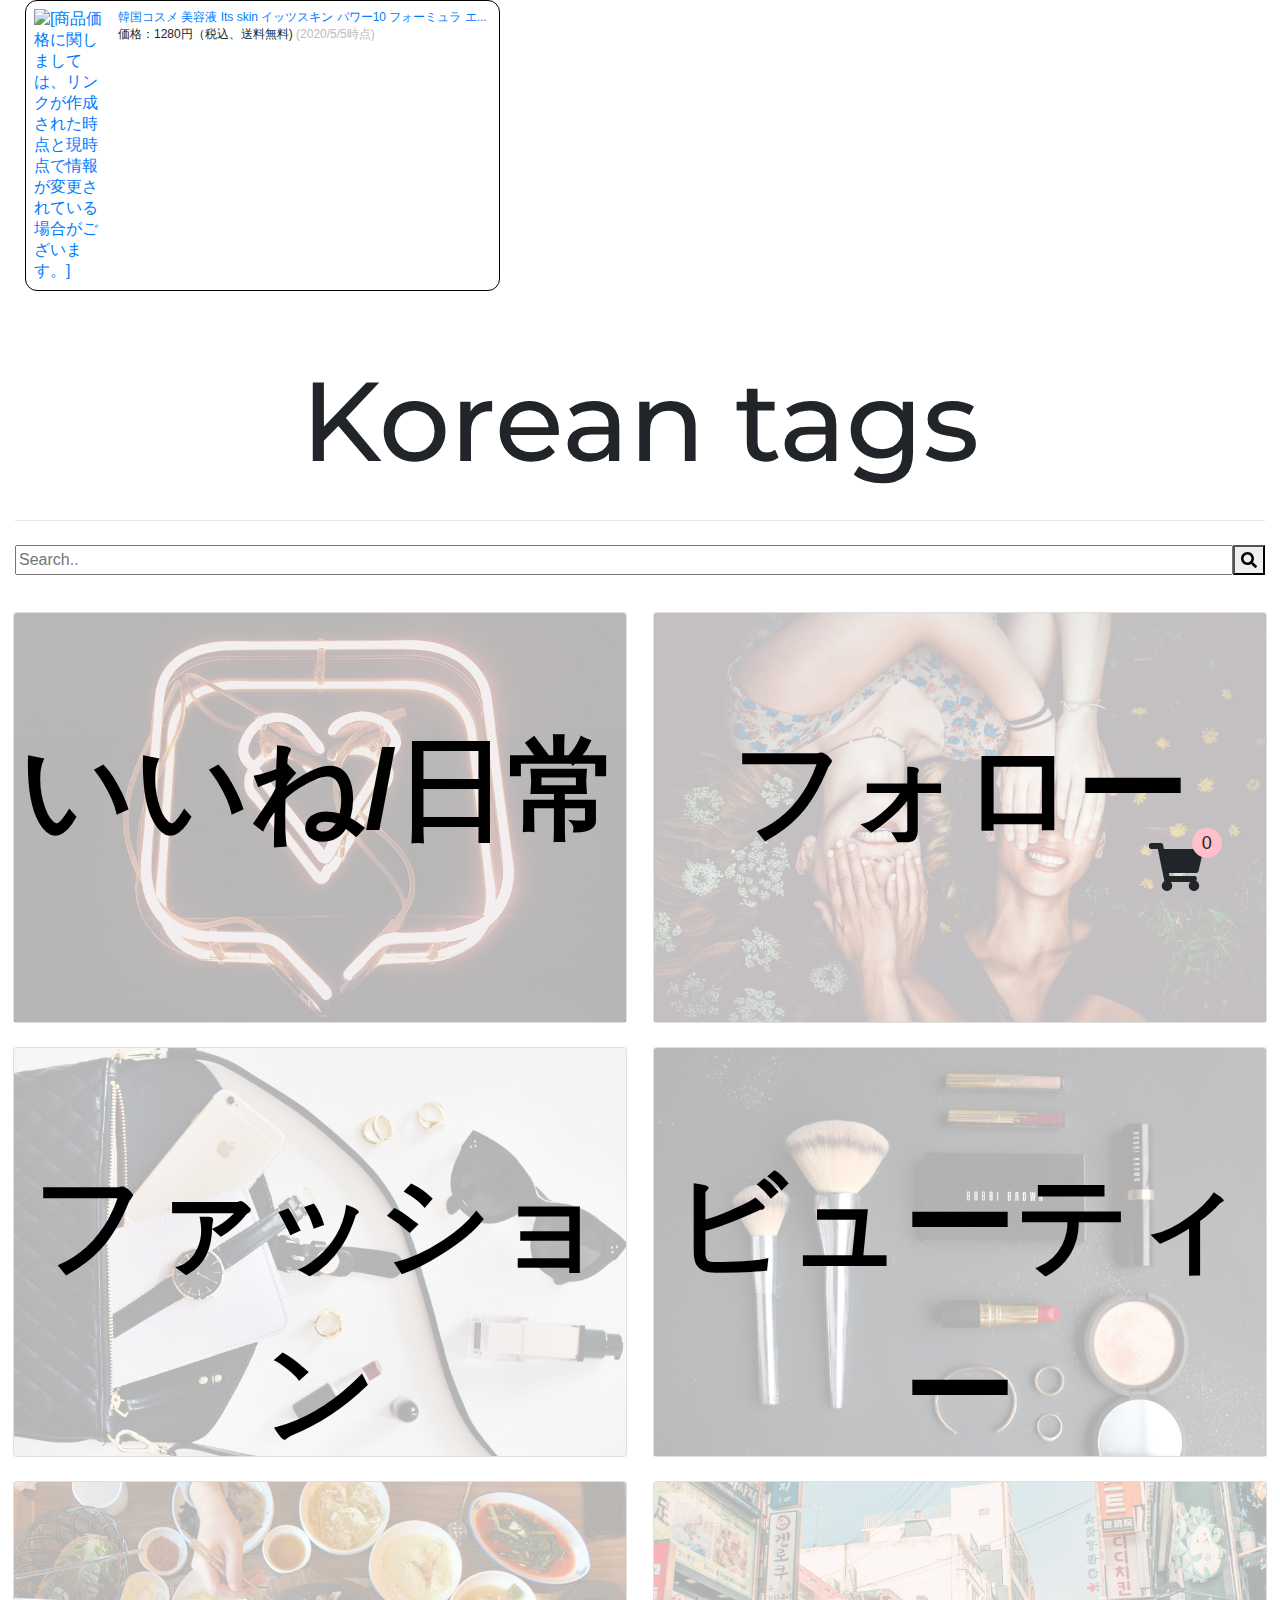
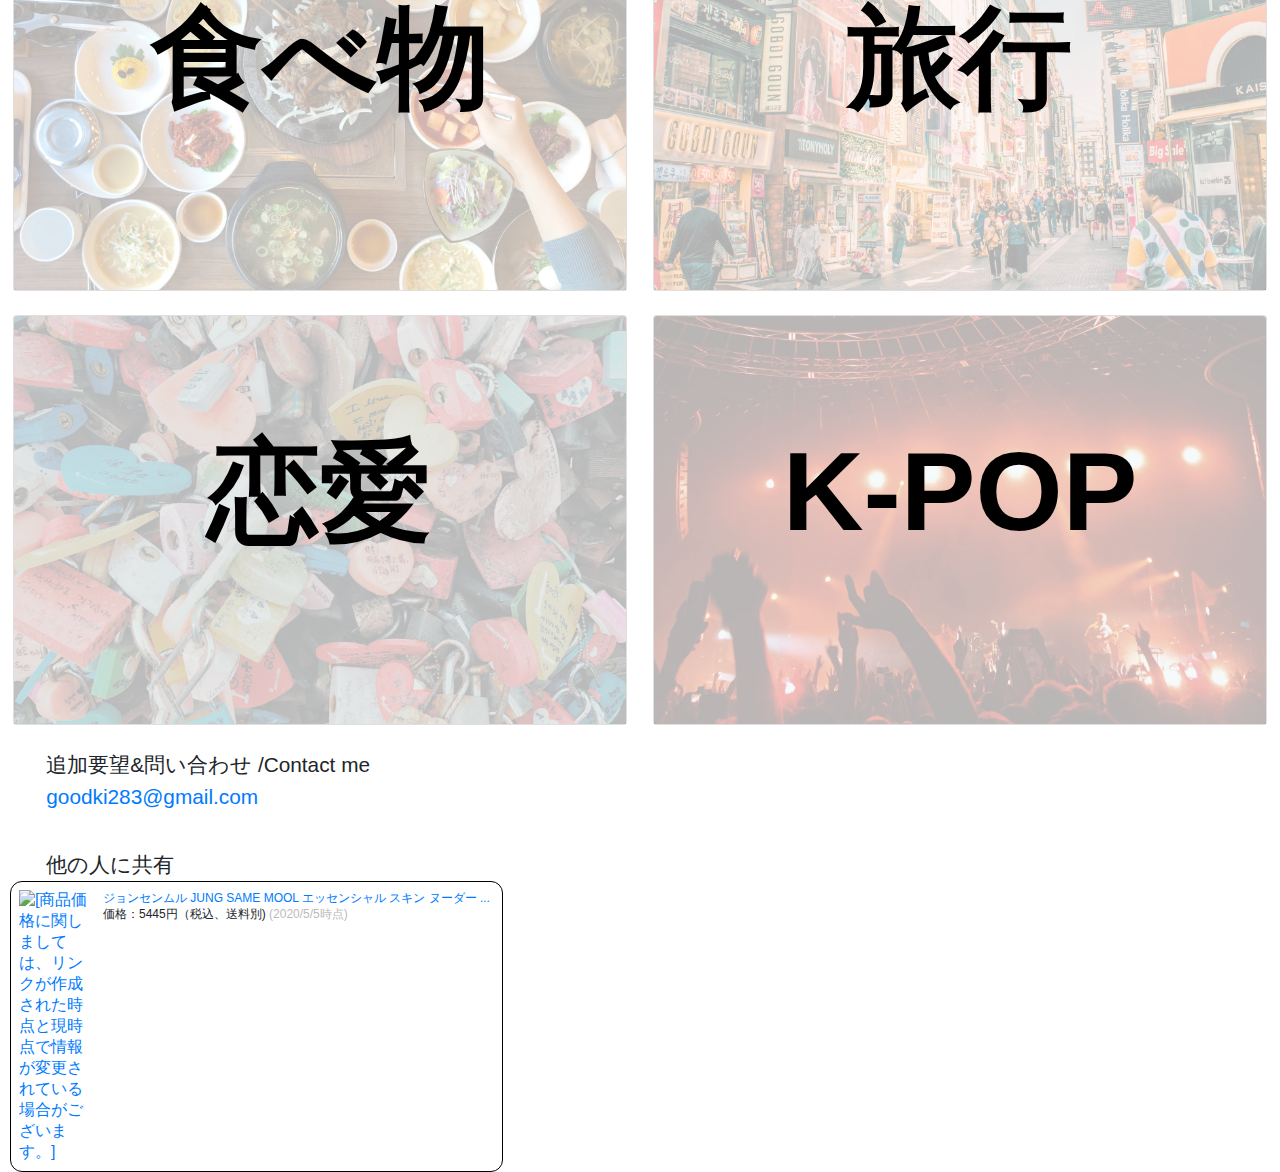
==== index.html @ 225dd3c9 "add like tags" ====
<html>

<head>
  <meta charset="UTF-8">
  <meta http-equiv="X-UA-Compatible" content="IE=edge">
  <title>Korean Hashtag</title>
  <meta name="viewport" content="width=device-width, initial-scale=1, maximum-scale=1, user-scalable=0">
  <meta name="author" content="Sangki Kim">
  <meta name="description" content="人気の韓国語インスタグラムタグを集めた情報サイトです。">
  <meta name="keywords" content="インスタグラム,韓国語タグ,タグ,コリアンタグ,Instagram,Korean,Korean hash tags">
  <link rel="stylesheet" href="https://stackpath.bootstrapcdn.com/bootstrap/4.4.1/css/bootstrap.min.css"
    integrity="sha384-Vkoo8x4CGsO3+Hhxv8T/Q5PaXtkKtu6ug5TOeNV6gBiFeWPGFN9MuhOf23Q9Ifjh" crossorigin="anonymous">
  <link href="https://fonts.googleapis.com/css?family=Cherry+Swash:700" rel="stylesheet">
  <link rel="stylesheet" href="https://fonts.googleapis.com/css?family=Lato|Quicksand">
  <link href="https://fonts.googleapis.com/css2?family=Montserrat:wght@800&display=swap" rel="stylesheet">
  <link href="https://fonts.googleapis.com/css2?family=M+PLUS+Rounded+1c:wght@700&display=swap" rel="stylesheet">
  <link href="https://fonts.googleapis.com/css?family=Sawarabi+Gothic" rel="stylesheet">

  <link href="css/all.css" rel="stylesheet">
  <link rel="stylesheet" href="style.css">
  <script src="https://code.jquery.com/jquery-3.4.1.slim.min.js"
    integrity="sha384-J6qa4849blE2+poT4WnyKhv5vZF5SrPo0iEjwBvKU7imGFAV0wwj1yYfoRSJoZ+n"
    crossorigin="anonymous"></script>
  <script src="https://cdn.jsdelivr.net/npm/popper.js@1.16.0/dist/umd/popper.min.js"
    integrity="sha384-Q6E9RHvbIyZFJoft+2mJbHaEWldlvI9IOYy5n3zV9zzTtmI3UksdQRVvoxMfooAo"
    crossorigin="anonymous"></script>
  <script src="https://stackpath.bootstrapcdn.com/bootstrap/4.4.1/js/bootstrap.min.js"
    integrity="sha384-wfSDF2E50Y2D1uUdj0O3uMBJnjuUD4Ih7YwaYd1iqfktj0Uod8GCExl3Og8ifwB6"
    crossorigin="anonymous"></script>
  <script src="js/clipboard.min.js"></script>
  <script defer src="js/all.js"></script>
  <!-- Go to www.addthis.com/dashboard to customize your tools -->
  <script type="text/javascript" src="//s7.addthis.com/js/300/addthis_widget.js#pubid=ra-5ead11ef2a3ebd6f"></script>
  <style>
    .md-pills .nav-link.active {
      color: #fff;
      background-color: #616161;
    }

    button.close {
      position: absolute;
      right: 0;
      z-index: 2;
      padding-right: 1rem;
      padding-top: .6rem;
    }

    .card-img-top {
      /* height: 20vw; */
      opacity: 0.3;
    }

    .box {
      position: relative;
    }

    /* 大デバイス（デスクトップ, 1200px 未満） */
    @media (min-width: 992px) {
      .text {
        font-size: 7.0rem;
      }

      .card-text {
        top: calc(50% - 7.0rem);
        font-size: 7.0rem;
      }

      .tag_text {
        font-size: 7.0rem;
      }

      .hiragana {
        font-size: 3.0rem;
      }

      .tooltip-inner {
        font-size: 2.0rem;
      }

      .all {
        width: 4.4rem;
      }

      .hash_tags_list {
        font-size: 3.0rem;
      }
    }

    /* 中デバイス（タブレット, 992px 未満） */
    @media (max-width: 991.98px) {
      .text {
        font-size: 6.0rem;
      }

      .card-text {
        top: calc(50% - 4.4rem);
        font-size: 4.4rem;
      }

      .tag_text {
        font-size: 3.0rem;
      }

      .hiragana {
        font-size: 2.0rem;
      }

      .tooltip-inner {
        font-size: 1.5rem;
      }

      .all {
        width: 3.4rem;
      }

      .li_text {
        font-size: 2.0rem;
      }

      .hash_tags_list {
        font-size: 2.0rem;
      }

      /* .container-fluid{
        padding-right:0;
      } */

    }

    /* 小デバイス（横向きモバイル, 768px 未満） */
    @media (max-width: 767.98px) {
      .text {
        font-size: 5.0rem;
      }

      .card-text {
        top: calc(50% - 3.0rem);
        font-size: 3.0rem;
      }

      .tag_text {
        font-size: 2.6rem;
      }

      .hiragana {
        font-size: 1.6rem;
      }

      .tooltip-inner {
        font-size: 1.0rem;
      }

      .hash_tags_list {
        font-size: 1.5rem;
      }

      .all {
        width: 3.0rem;
      }
    }

    /* 極小デバイス（縦向きモバイル, 576px 未満） */
    @media (max-width: 575.98px) {
      .text {
        font-size: 4.0rem;
      }

      .card-text {
        top: calc(50% - 1.5rem);
        font-size: 1.5rem;
      }

      .tag_text {
        font-size: 1.3rem;
      }

      .hiragana {
        font-size: 1.3rem;
      }

      .all {
        width: 2.7rem;
      }

      .hash_tags_list {
        font-size: 1.0rem;
      }
    }

    .text {
      font-family: 'Montserrat', sans-serif;
      margin-top: 5%;
    }

    .li_text {
      font-family: 'Hiragino Kaku Gothic Pro', 'ヒラギノ角ゴ Pro W3', 'メイリオ', Meiryo, 'ＭＳ Ｐゴシック', sans-serif;
    }

    .box div.card-text {
      position: absolute;
      width: 100%;
      left: 0;
      font-weight: bold;
      /* font-family: 'M PLUS Rounded 1c', sans-serif; */
      font-family: 'Hiragino Kaku Gothic Pro', 'ヒラギノ角ゴ Pro W3', 'メイリオ', Meiryo, 'ＭＳ Ｐゴシック', sans-serif;
      text-align: center;
      color: black;

    }

    .tag-cart {
      position: sticky;
      /* margin-left: 70%; */
      float: right;
      margin-right: 5%;
      bottom: 1%;
    }

    .all {
      /* border: solid 3px; */
      /*線*/
      border-radius: 10px;
      /*角の丸み*/
      font-weight: bold;
      margin-top: 1%;
      background: #FFF;
      text-align: center;
    }

    ul.hira_ul,
    ol {
      background: #fcfcfc;
      /*背景色*/
      /* padding: 0.5em 0.5em 0.5em 2em; */
      /*ボックス内の余白*/
      /* border: solid 3px gray; */
      /*線の種類 太さ 色*/
      /* font-family: 'M PLUS Rounded 1c', sans-serif; */
    }

    ul li.hira_li,
    ol li {
      line-height: 1.5;
      /*文の行高*/
      /* padding: 0.5em 0; */
      /*前後の文との余白*/
    }

    .col-md-6 {
      padding-left: 3%;
    }

    .list-group-item {
      border-top: 0;
      border-left: 0;
      border-bottom: solid 1px;
      border-right: 0;
      padding-bottom: 0px
    }

    .col-6 {
      margin-left: 0;
      margin-right: 0;
      padding-left: 1%;
      padding-right: 1%;
    }

    /* .x-btn {
      font-size:3.0rem;
    } */
  </style>


</head>


<body>
  <div class="container-fluid">
    <table border="0" cellpadding="0" cellspacing="0">
      <tr>
        <td>
          <p style="font-size:12px;line-height:1.4em;margin:5px;word-wrap:break-word"></p>
        </td>
        <td>
          <div
            style="border:1px solid #000000;border-radius:.75rem;background-color:#FFFFFF;margin:0px;padding:5px;text-align:center;overflow:hidden;">
            <table>
              <tr>
                <td style="width:80px"><a
                    href="https://hb.afl.rakuten.co.jp/ichiba/1b739028.52d5537f.1b739029.2d28c0e1/_RTLink3786?pc=https%3A%2F%2Fitem.rakuten.co.jp%2Fludia%2Fits-f-01%2F&link_type=picttext&ut=eyJwYWdlIjoiaXRlbSIsInR5cGUiOiJwaWN0dGV4dCIsInNpemUiOiI4MHg4MCIsIm5hbSI6MSwibmFtcCI6InJpZ2h0IiwiY29tIjoxLCJjb21wIjoibGVmdCIsInByaWNlIjoxLCJib3IiOjEsImNvbCI6MCwiYmJ0biI6MSwicHJvZCI6MH0%3D"
                    target="_blank" rel="nofollow noopener noreferrer" style="word-wrap:break-word;"><img
                      src="https://hbb.afl.rakuten.co.jp/hgb/1b739028.52d5537f.1b739029.2d28c0e1/?me_id=1336911&item_id=10000352&m=https%3A%2F%2Fthumbnail.image.rakuten.co.jp%2F%400_mall%2Fludia%2Fcabinet%2Fclio%2Fmain%2Fmain-new%2Fimgrc0079224018.jpg%3F_ex%3D80x80&pc=https%3A%2F%2Fthumbnail.image.rakuten.co.jp%2F%400_mall%2Fludia%2Fcabinet%2Fclio%2Fmain%2Fmain-new%2Fimgrc0079224018.jpg%3F_ex%3D80x80&s=80x80&t=picttext"
                      border="0" style="margin:2px" alt="[商品価格に関しましては、リンクが作成された時点と現時点で情報が変更されている場合がございます。]"
                      title="[商品価格に関しましては、リンクが作成された時点と現時点で情報が変更されている場合がございます。]"></a></td>
                <td style="vertical-align:top;">
                  <p
                    style="font-size:12px;line-height:1.4em;text-align:left;margin:0px;padding:2px 6px;word-wrap:break-word">
                    <a href="https://hb.afl.rakuten.co.jp/ichiba/1b739028.52d5537f.1b739029.2d28c0e1/_RTLink3786?pc=https%3A%2F%2Fitem.rakuten.co.jp%2Fludia%2Fits-f-01%2F&link_type=picttext&ut=eyJwYWdlIjoiaXRlbSIsInR5cGUiOiJwaWN0dGV4dCIsInNpemUiOiI4MHg4MCIsIm5hbSI6MSwibmFtcCI6InJpZ2h0IiwiY29tIjoxLCJjb21wIjoibGVmdCIsInByaWNlIjoxLCJib3IiOjEsImNvbCI6MCwiYmJ0biI6MSwicHJvZCI6MH0%3D"
                      target="_blank" rel="nofollow noopener noreferrer" style="word-wrap:break-word;">韓国コスメ 美容液 Its
                      skin イッツスキン パワー10 フォーミュラ エ...</a><br><span>価格：1280円（税込、送料無料)</span> <span
                      style="color:#BBB">(2020/5/5時点)</span></p>
                </td>
              <tr>
            </table>
          </div>
        </td>
      </tr>
    </table>
    <!-- Section
    <section> -->


    <!-- Tag List Modal -->
    <div class="modal modal-tag fade" id="exampleModal" tabindex="-1" role="dialog" aria-labelledby="exampleModalLabel"
      aria-hidden="true">
      <div class="modal-dialog" style="max-width:100vw;" role="document">
        <div class="modal-content">
          <div class="modal-body">
            <button type="button" class="close" data-dismiss="modal" aria-label="Close">
              <span aria-hidden="true" class="x-btn">&times;</span>
            </button>
            <ul class="nav nav-tabs hira-tab">
            </ul>
            <div class="all-list">
            </div>
          </div>
        </div>
      </div>
    </div>

    <!-- Cart List Modal -->
    <div class="modal modal-cart fade" tabindex="-1" role="dialog" aria-labelledby="exampleModalLabel"
      aria-hidden="true">
      <div class="modal-dialog" style="max-width:100vw;" role="document">
        <div class="modal-content">
          <div class="modal-body">
            <button type="button" class="close" data-dismiss="modal" aria-label="Close">
              <span aria-hidden="true" class="x-btn">&times;</span>
            </button>
            <div class="form-group cart">
              <textarea class="form-control tag_text" id="selected_tags" rows="8"></textarea>
            </div>
            <div class="cart_btn cart" style="display:none;float:right;">
              <button type="button" class="btn btn-success btn-lg cart_copy tag_text"
                data-clipboard-target="#selected_tags">コピー</button>
              <button type="button" class="btn btn-danger btn-lg cart_clear tag_text">クリア</button>
            </div>
          </div>
        </div>
      </div>
    </div>


    <!-- <h6 class="font-weight-bold text-center grey-text text-uppercase small mb-4">portfolio</h6> -->
    <h3 class="text text-center dark-grey-text pb-2">Korean tags</h3>
    <hr class="w-header my-4">
    <!-- <p class="text lead text-center text-muted pt-2 mb-5">You can find several korean tags in this section.</p> -->
    <div style="display:flex;text-align: center;margin-bottom:3%;">
      <input type="text" style="width:100%;" placeholder="Search.." name="search"><button type="button"
        id="search-btn"><i class="fa fa-search"></i></button>
    </div>
    <!--First row-->
    <div class="row">
      <div class="col-6">
        <!-- Card -->
        <a class="card hoverable mb-4" data-content="like">
          <div class="box">
            <!-- Card image -->
            <img class="card-img-top" src="img/like_love_1.jpg">
            <div class="card-text">いいね/日常</div>
          </div>
        </a>
      </div>
      <div class="col-6">
        <a class="card hoverable mb-4" data-content="follow">
          <div class="box">
            <!-- Card image -->
            <img class="card-img-top" src="img/follow_1.jpg">
            <div class="card-text">フォロー</div>
          </div>
        </a>
      </div>
    </div>

    <!--Second row-->
    <div class="row">
      <div class="col-6">
        <!-- Card -->
        <a class="card hoverable mb-4" data-content="fashion">
          <div class="box">
            <!-- Card image -->
            <img class="card-img-top" src="img/fashion_1.jpg">
            <div class="card-text">ファッション</div>
          </div>
        </a>
      </div>
      <div class="col-6">
        <a class="card hoverable mb-4" data-content="beauty">
          <div class="box">
            <!-- Card image -->
            <img class="card-img-top" src="img/beauty_1.jpg">
            <div class="card-text">ビューティー</div>
          </div>
        </a>
      </div>
    </div>

    <!--Third row-->
    <div class="row">
      <div class="col-6">
        <!-- Card -->
        <a class="card hoverable mb-4" data-content="food">
          <div class="box">
            <!-- Card image -->
            <img class="card-img-top" src="img/food_1.jpg">
            <div class="card-text">食べ物</div>
          </div>
        </a>
      </div>
      <div class="col-6">
        <a class="card hoverable mb-4" data-content="trip">
          <div class="box">
            <!-- Card image -->
            <img class="card-img-top" src="img/trip_1.jpg">
            <div class="card-text">旅行</div>
          </div>
        </a>
      </div>
    </div>

    <!--Fourth row-->
    <div class="row">
      <div class="col-6">
        <!-- Card -->
        <a class="card hoverable mb-4" data-content="love">
          <div class="box">
            <!-- Card image -->
            <img class="card-img-top" src="img/love_1.jpg">
            <div class="card-text">恋愛</div>
          </div>
        </a>
      </div>
      <div class="col-6">
        <a class="card hoverable mb-4" data-content="kpop">
          <div class="box">
            <!-- Card image -->
            <img class="card-img-top" src="img/kpop_1.jpg">
            <div class="card-text">K-POP</div>
          </div>
        </a>
      </div>
    </div>
    <div class="tag-cart">
      <div style="
          height:30px;
         width:30px;
         border-radius:50%;
         line-height:30px;
         text-align:center;
         background:pink;
         position: absolute;
         margin-left: 80%;
         top : -15;
         font-size: large;"><span class="cart_num">0</span></div>
      <i class="fas fa-shopping-cart fa-3x"></i>
    </div>
    <div style="font-size:1.3rem;margin-left:2.5%;">追加要望&問い合わせ /Contact me <br><a
        href="mailto:goodki283@gmail.com">goodki283@gmail.com</a></div>
    <div style="font-size:1.3rem;margin-left:2.5%;margin-top:3%;">他の人に共有</div>
  </div>

  <!-- Go to www.addthis.com/dashboard to customize your tools -->
  <div class="addthis_inline_share_toolbox_sfd2"></div>

  <table border="0" cellpadding="0" cellspacing="0">
    <tr>
      <td>
        <p style="font-size:12px;line-height:1.4em;margin:5px;word-wrap:break-word"></p>
      </td>
      <td>
        <div
          style="border:1px solid #000000;border-radius:.75rem;background-color:#FFFFFF;margin:0px;padding:5px;text-align:center;overflow:hidden;">
          <table>
            <tr>
              <td style="width:80px"><a
                  href="https://hb.afl.rakuten.co.jp/ichiba/1b7395f8.7ab44cea.1b7395f9.415d8ad4/_RTLink3786?pc=https%3A%2F%2Fitem.rakuten.co.jp%2Fkousuiandco%2Fjsm603-014%2F&link_type=picttext&ut=eyJwYWdlIjoiaXRlbSIsInR5cGUiOiJwaWN0dGV4dCIsInNpemUiOiI4MHg4MCIsIm5hbSI6MSwibmFtcCI6InJpZ2h0IiwiY29tIjoxLCJjb21wIjoibGVmdCIsInByaWNlIjoxLCJib3IiOjEsImNvbCI6MCwiYmJ0biI6MSwicHJvZCI6MH0%3D"
                  target="_blank" rel="nofollow noopener noreferrer" style="word-wrap:break-word;"><img
                    src="https://hbb.afl.rakuten.co.jp/hgb/1b7395f8.7ab44cea.1b7395f9.415d8ad4/?me_id=1342799&item_id=10011239&m=https%3A%2F%2Fthumbnail.image.rakuten.co.jp%2F%400_mall%2Fkousuiandco%2Fcabinet%2F14%2Fjsm603-014_1.jpg%3F_ex%3D80x80&pc=https%3A%2F%2Fthumbnail.image.rakuten.co.jp%2F%400_mall%2Fkousuiandco%2Fcabinet%2F14%2Fjsm603-014_1.jpg%3F_ex%3D80x80&s=80x80&t=picttext"
                    border="0" style="margin:2px" alt="[商品価格に関しましては、リンクが作成された時点と現時点で情報が変更されている場合がございます。]"
                    title="[商品価格に関しましては、リンクが作成された時点と現時点で情報が変更されている場合がございます。]"></a></td>
              <td style="vertical-align:top;">
                <p
                  style="font-size:12px;line-height:1.4em;text-align:left;margin:0px;padding:2px 6px;word-wrap:break-word">
                  <a href="https://hb.afl.rakuten.co.jp/ichiba/1b7395f8.7ab44cea.1b7395f9.415d8ad4/_RTLink3786?pc=https%3A%2F%2Fitem.rakuten.co.jp%2Fkousuiandco%2Fjsm603-014%2F&link_type=picttext&ut=eyJwYWdlIjoiaXRlbSIsInR5cGUiOiJwaWN0dGV4dCIsInNpemUiOiI4MHg4MCIsIm5hbSI6MSwibmFtcCI6InJpZ2h0IiwiY29tIjoxLCJjb21wIjoibGVmdCIsInByaWNlIjoxLCJib3IiOjEsImNvbCI6MCwiYmJ0biI6MSwicHJvZCI6MH0%3D"
                    target="_blank" rel="nofollow noopener noreferrer" style="word-wrap:break-word;">ジョンセンムル JUNG SAME
                    MOOL エッセンシャル スキン ヌーダー ...</a><br><span>価格：5445円（税込、送料別)</span> <span
                    style="color:#BBB">(2020/5/5時点)</span></p>
              </td>
            <tr>
          </table>
        </div>
      </td>
    </tr>
  </table>
</body>
<script>

  // いいね
  var likeArray = {
    "あ": [
      { korean: "좋아요", japanese: "いいね" },
      { korean: "좋아요반사", japanese: "いいね返し" },
      { korean: "좋아요그램", japanese: "いいねグラム" },
      { korean: "좋아요맞팔", japanese: "いいね押すとフォロー" },
      { korean: "좋아요늘리기", japanese: "いいね増やす" },
      { korean: "좋아요환영", japanese: "いいね歓迎" },
      { korean: "좋아요테러", japanese: "いいねテロ" },
      { korean: "좋아요테러반사", japanese: "いいねテロ反射" },
      { korean: "좋아요폭탄", japanese: "いいね爆弾" },
      { korean: "좋아요맞팔", japanese: "いいね相互フォロー" },
      { korean: "좋아요반사댓글", japanese: "いいね反射コメント" },
      { korean: "좋아요정", japanese: "いいね妖精" },
      { korean: "좋아요굿", japanese: "いいねGood" },
      { korean: "좋아요좋아요", japanese: "いいねいいね" },
      { korean: "좋아좋아", japanese: "よしよし" },
      { korean: "좋다좋아", japanese: "よしよし" },
      { korean: "좋아요_한국", japanese: "いいね_韓国" },
      { korean: "좋아요_일본", japanese: "いいね_日本" },
      { korean: "좋반", japanese: "いいね反(射)" },
      { korean: "좋반댓", japanese: "いいね反(射)コメント" },
      { korean: "좋반사", japanese: "いいね反射" },
      { korean: "좋반환영", japanese: "いいね反射歓迎" },
      { korean: "좋반해요", japanese: "いいね反射しよ" },
      { korean: "좋테반사", japanese: "いいねテ(ロ)反(射)" },
      { korean: "좋반사", japanese: "いいね反射" },
      { korean: "좋튀", japanese: "いいねダッシュ" },
      { korean: "좋튀반사", japanese: "いいねダッシュ反射" },
      { korean: "좋아요꾸욱", japanese: "いいねぎゅっ" },
      { korean: "좋아요꾹꾹", japanese: "いいねぎゅっぎゅっ" }
    ],
    "か": [
      { korean: "소통", japanese: "コミュニケーション" },
      { korean: "소통소통", japanese: "コミュニケーションコミュニケーション" },
      { korean: "소통환영", japanese: "コミュニケーション歓迎" },
      { korean: "소통해요", japanese: "コミュニケーションしよう" },
      { korean: "소통스타그램", japanese: "コミュニケーションスタグラム" },
      { korean: "소통해요우리", japanese: "コミュニケーションしよう私たち" },
      { korean: "소통하자", japanese: "コミュニケーションしよう" },
      { korean: "소통맞팔", japanese: "コミュニケーション相互フォロー" },
      { korean: "소통왕", japanese: "コミュニケーション王様" },
      { korean: "소통은댓글", japanese: "コミュニケーションはコメント" },
      { korean: "소통그램", japanese: "コミュニケーショングラム日常グラム" },
      { korean: "소통해여", japanese: "コミュニケーションしよ" },
      { korean: "소통합시다", japanese: "コミュニケーションしましょう" },
      { korean: "소통해", japanese: "コミュニケーションしよ" },
      { korean: "소통인친", japanese: "コミュニケーションインスタフレンド" },
      { korean: "소통그램", japanese: "コミュニケーショングラム" },
      { korean: "소통댓글", japanese: "コミュニケーションコメント" },
      { korean: "소통할까요", japanese: "コミュニケーションしましょうか" }
    ],
    "な": [
      { korean: "일상", japanese: "日常" },
      { korean: "일상소통", japanese: "日常コミュニケーション" },
      { korean: "일상스타그램", japanese: "日常スタグラム" },
      { korean: "일상그램", japanese: "日常グラム" },
      { korean: "일상코디", japanese: "日常コーデ" },
      { korean: "일상룩", japanese: "日常ルック" },
      { korean: "일상기록", japanese: "日常記録" },
      { korean: "일상을여행으로", japanese: "日常を旅行に" },
      { korean: "일상사진", japanese: "日常写真" },
      { korean: "일상공유", japanese: "日常共有" },
      { korean: "일상스냅", japanese: "日常スナップ" },
      { korean: "일상생활", japanese: "日常生活" },
      { korean: "일상탈출", japanese: "日常脱出" },
      { korean: "일상소통그램", japanese: "日常コミュニケーショングラム" },
      { korean: "일상셀카", japanese: "日常セルフィー" },
      { korean: "일상그램daily", japanese: "日常グラムdaily" },
      { korean: "일상글", japanese: "日常文" },
      { korean: "일상담기", japanese: "日常入れ" },
      { korean: "일상한컷", japanese: "日常ワンカット" },
      { korean: "일상화보", japanese: "日常フォト" },
      { korean: "일상브이로그", japanese: "日常v-log" },
      { korean: "일상다반사", japanese: "日常茶飯事" },
      { korean: "일상블로그", japanese: "日常ブログ" },
      { korean: "일상스타그램데일리", japanese: "日常スタグラムdaily" },
      { korean: "일상만화", japanese: "日常漫画" },
      { korean: "일상한복", japanese: "日常韓馥" },
      { korean: "일상애한복", japanese: "日常に韓馥" },
      { korean: "일상샷", japanese: "日常ショット" },
      { korean: "일상생활", japanese: "日常生活" },
      { korean: "일상드로잉", japanese: "日常ドローイング" },
      { korean: "일상스타", japanese: "日常スタ" },
      { korean: "일상그림", japanese: "日常絵" },
      { korean: "일상으로", japanese: "日常に" },
      { korean: "일상복귀", japanese: "日常復帰" },
      { korean: "일상시작", japanese: "日常スタート" },
      { korean: "일상사진가", japanese: "日常フォトグラファー" }
    ]
  }

  // フォロー
  var followArray = {
    "さ": [
      { korean: "맞팔", japanese: "相互フォロー" },
      { korean: "맞팔환영", japanese: "相互フォロー歓迎" },
      { korean: "맞팔해요", japanese: "相互フォローしよう" },
      { korean: "맞팔댓글", japanese: "相互フォローコメント" },
      { korean: "맞팔100", japanese: "相互フォロー100" },
      { korean: "맞팔그램", japanese: "相互フォローグラム" },
      { korean: "맞팔해", japanese: "相互フォローしよ" },
      { korean: "맞팔해용", japanese: "相互フォローしようよ" },
      { korean: "맞팔해요우리", japanese: "相互フォローしよう私たち" },
      { korean: "맞팔100", japanese: "相互フォロー100" },
      { korean: "맞팔선팔", japanese: "相互フォロー先フォロー" },
      { korean: "맞팔좋아요", japanese: "相互フォローいいね" },
      { korean: "맞팔반사", japanese: "相互フォロー反射" },
      { korean: "맞팔대환영", japanese: "相互フォロー大歓迎" },
      { korean: "맞팔소통", japanese: "相互フォローコミュニケーション" }
    ],
    "は": [
      { korean: "팔로우", japanese: "フォロー" },
      { korean: "팔로우해요", japanese: "フォローしよう" },
      { korean: "팔로우환영", japanese: "フォロー歓迎" },
      { korean: "팔로우백", japanese: "フォローバック" },
      { korean: "팔로우미", japanese: "フォローミー" },
      { korean: "팔로어", japanese: "フォロワー" },
      { korean: "팔로잉", japanese: "フォローイング" },
      { korean: "선팔하면맞팔", japanese: "フォロー返します" },
      { korean: "팔로잉", japanese: "フォローイング" }
    ]

  }

  // ファッション
  var fashionwArray = {
    "か": [
      { korean: "코디", japanese: "コーデ" },
      { korean: "코디스타그램", japanese: "コーデスタグラム" },
      { korean: "코디샷", japanese: "コーデショット" },
      { korean: "코디추천", japanese: "コーデおすすめ" },
      { korean: "코디북", japanese: "コーデブック" },
      { korean: "코디그램", japanese: "コーデグラム" },
      { korean: "코디세트", japanese: "コーデセット" },
      { korean: "코디룩추천", japanese: "コーデルックおすすめ" },
      { korean: "오늘의코디", japanese: "今日のコーデ" },
      { korean: "오오티디", japanese: "今日のコーデ(ootd,outfit of the day)" },
      { korean: "학생코디", japanese: "学生コーデ" },
      { korean: "연예인패션", japanese: "芸能人ファッション" },
    ],
    "た": [
      { korean: "남자코디", japanese: "男子コーデ" },
      { korean: "남자옷", japanese: "男子服" },
      { korean: "남자옷코디", japanese: "男子服コーデ" },
      { korean: "남자데일리룩", japanese: "男子デイリールック" },
      { korean: "남친룩코디", japanese: "彼氏ルックスコーデ" },
      { korean: "여친룩코디", japanese: "彼女ルックスコーデ" },
      { korean: "남성패션", japanese: "男性ファッション" },
      { korean: "남자패션", japanese: "男子ファッション" },
      { korean: "데일리룩", japanese: "デイリールック" },
      { korean: "데일리코디", japanese: "デイリーコーデ" },
      { korean: "데일리룩코디", japanese: "デイリールックコーデ" },
      { korean: "데일리패션", japanese: "デイリーファッション" },
      { korean: "대학생코디", japanese: "大学生コーデ" },
      { korean: "데이트코디", japanese: "デートコーデ" }
    ],
    "さ": [
      { korean: "여자코디", japanese: "女子コーデ" },
      { korean: "여자옷", japanese: "女子服" },
      { korean: "여자옷코디", japanese: "女子服コーデ" },
      { korean: "여고생코디", japanese: "女子高生コーデ" },
      { korean: "여대생코디", japanese: "女子大学生コーデ" },
      { korean: "여자데일리룩", japanese: "女子デイリールック" },
      { korean: "여성패션", japanese: "女性ファッション" },
      { korean: "여자패션", japanese: "女子ファッション" },
      { korean: "여자쇼핑몰", japanese: "女子ショッピングモール" }
    ],
    "は": [
      { korean: "옷", japanese: "服" },
      { korean: "옷스타그램", japanese: "服スタグラム" },
      { korean: "패션", japanese: "ファッション" },
      { korean: "패션스타그램", japanese: "ファッションスタグラム" },
      { korean: "패션피플", japanese: "ファッションピープル" },
      { korean: "패피", japanese: "ファッピー(ファッションピープル)" },
      { korean: "패션코디", japanese: "ファッションコーデ" },
      { korean: "패션모델", japanese: "ファッションモデル" },
      { korean: "패션그램", japanese: "ファッショングラム" },
      { korean: "패션타투", japanese: "ファッションタトゥー" },
      { korean: "패션디자인", japanese: "ファッションデザイン" },
      { korean: "패션인스타", japanese: "ファッションインスタ" },
      { korean: "패션룩", japanese: "ファッションルック" },
      { korean: "패션정보", japanese: "ファッション情報" },
      { korean: "패션아이템", japanese: "ファッションアイテム" },
      { korean: "패션스타일", japanese: "ファッションスタイル" }
    ]

  }


  // ビューティー
  var beautyArray = {
    "あ": [
      { korean: "잇템", japanese: "Itアイテム" },
      { korean: "이너뷰티", japanese: "インナービューティー" }
    ],
    "か": [
      { korean: "화장", japanese: "化粧" },
      { korean: "화장품", japanese: "化粧品" },
      { korean: "화장품그램", japanese: "化粧品グラム" },
      { korean: "화장품쇼핑", japanese: "化粧品ショッピング" },
      { korean: "화장품브랜드", japanese: "化粧品ブランド" },
      { korean: "화장품도구", japanese: "化粧品道具" },
      { korean: "화장품추천", japanese: "化粧品おすすめ" },
      { korean: "화장스타그램", japanese: "化粧品スタグラム" },
      { korean: "화장법", japanese: "化粧方法" },
      { korean: "코스메틱", japanese: "コスメティック" },
      { korean: "코덕", japanese: "コスメティックオタク" },
      { korean: "k뷰티", japanese: "Kビューティー" },
    ],
    "た": [
      { korean: "데일리화장", japanese: "デイリー化粧" },
      { korean: "데일리화장품", japanese: "デイリー化粧品" },
      { korean: "데일리메이크업", japanese: "デイリーメイクアップ" },
      { korean: "오늘의화장품", japanese: "今日の化粧品" }
    ],
    "さ": [
      { korean: "인생템", japanese: "人生アイテム" }
    ],
    "は": [
      { korean: "뷰티", japanese: "ファッション" },
      { korean: "뷰티스타그램", japanese: "ファッションスタグラム" },
      { korean: "뷰티팁", japanese: "ファッションピープル" },
      { korean: "뷰티그램", japanese: "ファッションコーデ" },
      { korean: "뷰티모델", japanese: "ファッションモデル" },
      { korean: "뷰티템", japanese: "ファッショングラム" },
      { korean: "뷰티블로거", japanese: "ファッションタトゥー" },
      { korean: "뷰티크리에이터", japanese: "ファッションデザイン" },
      { korean: "패션인스타", japanese: "ファッションインスタ" },
      { korean: "패션룩", japanese: "ファッションルック" },
      { korean: "패션정보", japanese: "ファッション情報" },
      { korean: "패션아이템", japanese: "ファッションアイテム" },
      { korean: "패션스타일", japanese: "ファッションスタイル" },
      { korean: "피부", japanese: "お肌" },
      { korean: "피부관리", japanese: "お肌管理" },
      { korean: "피부고민", japanese: "お肌悩み" }
    ],
    "ま": [
      { korean: "메이크업", japanese: "メイクアップ" },
      { korean: "메이크", japanese: "メイク" },
      { korean: "메이크업스타그램", japanese: "メイクアップスタグラム" },
      { korean: "메이크업샷", japanese: "メイクアップショット" },
      { korean: "메이크업어플", japanese: "メイクアップアプリ" }
    ],
    "ら": [
      { korean: "립스틱", japanese: "リップスティック" },
      { korean: "립", japanese: "リップ" },
      { korean: "립스타그램", japanese: "リップスタグラム" },
      { korean: "립스틱추천", japanese: "リップスティックおすすめ" },
      { korean: "립추천", japanese: "リップおすすめ" },
      { korean: "립메이크업", japanese: "リップメイクアップ" },
      { korean: "립덕후", japanese: "リップオタク" },
      { korean: "립틴트", japanese: "リップティント" },
      { korean: "립밤", japanese: "リップボーム" },
      { korean: "립글로즈", japanese: "リップグロス" }
    ]

  }


  // 食べ物
  var foodArray = {
    "あ": [
      { korean: "아침식사", japanese: "朝ごはん" }
    ],
    "か": [
      { korean: "카페", japanese: "カフェ" },
      { korean: "카페인테리어", japanese: "カフェインテリア" },
      { korean: "카페투어", japanese: "カフェツアー" },
      { korean: "카페탐방", japanese: "カフェ探訪" },
      { korean: "카페그램", japanese: "カフェグラム" },
      { korean: "커피", japanese: "コーヒー" },
      { korean: "카페스타그램", japanese: "カフェスタグラム" },
      { korean: "카페라떼", japanese: "カフェラテ" },
      { korean: "카페디저트", japanese: "カフェデザート" },
      { korean: "카페추천", japanese: "カフェおすすめ" },
      { korean: "카페충", japanese: "カフェ虫" },
      { korean: "오늘뭐먹지", japanese: "今日何食べようかな" }
    ],
    "た": [
      { korean: "디저트", japanese: "デザート" },
      { korean: "존맛", japanese: "超おいしい" },
      { korean: "존맛탱", japanese: "超超おいしい" },
      { korean: "JMT", japanese: "超超おいしい" },
      { korean: "저녁식사", japanese: "ディナー" },
      { korean: "치즈핫도그", japanese: "チーズハッドグ" },
      { korean: "달고나커피", japanese: "ダルゴナコーヒー" },
      { korean: "치즈닭갈비", japanese: "チーズタッカルビ" },
      { korean: "타피오카", japanese: "タピオカ" }
    ],
    "は": [
      { korean: "빵스타그램", japanese: "パンスタグラム" },
      { korean: "빵순이", japanese: "パン好きの女の子" },
      { korean: "빵돌이", japanese: "パン好きの男の子" },
      { korean: "푸드스타그램", japanese: "フードスタグラム" },
      { korean: "혼밥", japanese: "一人飯" },
      { korean: "혼술", japanese: "一人酒" },
      { korean: "핫플레이스", japanese: "ホットプレイス" },
      { korean: "핫플", japanese: "ホットプレ(ホットプレイス)" }
    ],
    "ま": [
      { korean: "먹방", japanese: "モッパン" },
      { korean: "먹방그램", japanese: "モッパングラム" },
      { korean: "먹방로드", japanese: "モッパンロード" },
      { korean: "먹스타", japanese: "モッスタ" },
      { korean: "먹스타그램", japanese: "モッスタグラム" },
      { korean: "맛집", japanese: "マッジプ(おいしいお店)" },
      { korean: "맛집탐방", japanese: "マッジプ(おいしいお店)めぐり" },
      { korean: "맛집리스트", japanese: "マッジプ(おいしいお店)リスト" },
      { korean: "맛스타그램", japanese: "マッスタグラム" },
      { korean: "밥스타그램", japanese: "飯スタグラム" },
      { korean: "냠냠", japanese: "モグモグ" },
    ],
    "ら": [
      { korean: "점심", japanese: "ランチ" },
      { korean: "점심시간", japanese: "ランチタイム" }
    ],
    "や": [
      { korean: "야식", japanese: "夜食" },
      { korean: "야식스타그램", japanese: "夜食スタグラム" },
      { korean: "야식그램", japanese: "夜食グラム" }
    ]
  }

  // 旅行
  var tripArray = {
    "あ": [
      { korean: "1박2일", japanese: "一泊二日" },
      { korean: "일박이일", japanese: "一泊二日" },
      { korean: "가을여행", japanese: "秋旅" },
      { korean: "어메니티", japanese: "アメニティー" }
    ],
    "か": [
      { korean: "게스트하우스", japanese: "ゲストハウス" },
      { korean: "한국여행", japanese: "韓国旅行" },
      { korean: "해외여행", japanese: "海外旅行" },
      { korean: "해외가족여행", japanese: "海外家族旅行" },
      { korean: "가족여행", japanese: "家族旅行" },
      { korean: "공항", japanese: "空港" },
      { korean: "공항패션", japanese: "空港ファッション" }
    ],
    "な": [
      { korean: "여름여행", japanese: "夏旅" },
      { korean: "일본", japanese: "日本" },
      { korean: "일본여행", japanese: "日本旅行" },
      { korean: "일본감성", japanese: "日本感性" }
    ],
    "は": [
      { korean: "봄여행", japanese: "春旅" },
      { korean: "호텔", japanese: "ホテル" },
      { korean: "호텔조식", japanese: "ホテル朝食" },
      { korean: "호텔중식", japanese: "ホテル昼食" },
      { korean: "호텔석식", japanese: "ホテル夕食" },
      { korean: "호캉스", japanese: "ホテルでバカンス" },
      { korean: "핫플레이스", japanese: "ホットプレス" },
      { korean: "핫플", japanese: "ホットプレ" },
      { korean: "겨울여행", japanese: "冬旅行" },
      { korean: "혼여", japanese: "一人旅" },
    ],
    "ら": [
      { korean: "여행", japanese: "旅行" },
      { korean: "여행스타그램", japanese: "旅行スタグラム" },
      { korean: "여행에미치다", japanese: "旅行にドはまり" },
      { korean: "여행은언제나옳다", japanese: "旅行はいつも正しい" },
      { korean: "여행정보", japanese: "旅行情報" },
      { korean: "여행꿀팁", japanese: "旅行お役立ちTIP" },
      { korean: "여행중", japanese: "旅行中" },
      { korean: "여행준비", japanese: "旅行準備" },
      { korean: "여행일기", japanese: "旅行日記" },
      { korean: "여행기록", japanese: "旅行記録" },
      { korean: "여행이좋다", japanese: "旅行が好き" },
      { korean: "낭만", japanese: "浪漫" }
    ],
    "や": [
      { korean: "유럽", japanese: "ヨーロッパ" },
      { korean: "유럽여행", japanese: "ヨーロッパ旅行" },
      { korean: "유럽감성", japanese: "ヨーロッパ感性" }
    ]
  }

  // 恋愛
  var loveArray = {
    "あ": [
      { korean: "사랑", japanese: "愛" },
      { korean: "사랑중", japanese: "恋愛中" },
      { korean: "사랑해", japanese: "愛してる" },
      { korean: "사랑그램", japanese: "愛グラム" },
      { korean: "사랑하자", japanese: "愛しよう" },
      { korean: "사랑스런", japanese: "愛しい" },
      { korean: "사랑둥이", japanese: "愛しい子" },
      { korean: "1주년", japanese: "1周年" }
    ],
    "か": [
      { korean: "남자친구", japanese: "彼氏" },
      { korean: "남친", japanese: "彼氏" },
      { korean: "남친스타그램", japanese: "彼氏スタグラム" },
      { korean: "남친구함", japanese: "彼氏募集" },
      { korean: "여자친구", japanese: "彼女" },
      { korean: "여친스타그램", japanese: "彼女スタグラム" },
      { korean: "여친", japanese: "彼女" },
      { korean: "여친구함", japanese: "彼女募集" },
      { korean: "커플", japanese: "カップル" },
      { korean: "커플스냅", japanese: "カップルスナップ" },
      { korean: "커플아이템", japanese: "カップルアイテム" },
      { korean: "커플케이스", japanese: "カップルケース" },
      { korean: "커플스타그램", japanese: "カップルスタグラム" },
      { korean: "기념일", japanese: "記念日" },
      { korean: "결혼", japanese: "結婚" },
      { korean: "연인", japanese: "恋人" }
    ],
    "た": [
      { korean: "달링", japanese: "ダーリング" },
      { korean: "데이트", japanese: "デート" },
      { korean: "데이트룩", japanese: "デートルック" }
    ],
    "ら": [
      { korean: "연애", japanese: "恋愛" },
      { korean: "연애중", japanese: "恋愛中" },
      { korean: "러브", japanese: "ラブ" },
      { korean: "러브러브", japanese: "ラブラブ" },
      { korean: "럽스타그램", japanese: "ラブスタグラム" },
      { korean: "럽스타", japanese: "ラブスタ" }
    ]
  }

  // K-POP
  var kpopArray = {
    "あ": [
      { korean: "아이돌", japanese: "アイドル" },
      { korean: "원스", japanese: "ONCE" },
      { korean: "아미", japanese: "ARMY" },
      { korean: "악수회", japanese: "握手会" }
    ],
    "か": [
      { korean: "케이팝", japanese: "K-POP" },
      { korean: "굿즈", japanese: "グッズ" },
      { korean: "콘서트", japanese: "コンサート" },
      { korean: "걸그룹", japanese: "ガールズグループ" },
      { korean: "멋져", japanese: "かっこういい" },
      { korean: "귀여워", japanese: "かわいい" }
    ],
    "た": [
      { korean: "댄스", japanese: "ダンス" },
      { korean: "댄스타그램", japanese: "ダンスタグラム" },
      { korean: "댄스영상", japanese: "ダンス映像" },
      { korean: "춤", japanese: "ダンス" },
      { korean: "춤스타그램", japanese: "ダンスタグラム" },
      { korean: "트와이스", japanese: "TWICE" }
    ],
    "は": [
      { korean: "블랙핑크", japanese: "BLACKPINK" },
      { korean: "빅뱅", japanese: "BIGBANG" },
      { korean: "방탄소년단", japanese: "BTS(防弾少年団)" },
      { korean: "브이아이피", japanese: "VIP" },
      { korean: "블링크", japanese: "BLINK" },
      { korean: "안무", japanese: "振付" },
      { korean: "안무영상", japanese: "振付動画" },
      { korean: "팬", japanese: "ファン" },
      { korean: "팬미팅", japanese: "ファンミーティング" }
    ]
  }


  var cartArray = [];

  new ClipboardJS('.cart_copy');

  $('a.card').on('click', function (e) {
    e.preventDefault();
    $('.hira-tab').empty();
    $('.all-list').empty();
    var content = $(e.currentTarget).data("content");

    if (content == "like") {
      createList(likeArray);
    } else if (content == "follow") {
      createList(followArray);
    } else if (content == "fashion") {
      createList(fashionwArray);
    } else if (content == "beauty") {
      createList(beautyArray);
    } else if (content == "food") {
      createList(foodArray);
    } else if (content == "trip") {
      createList(tripArray);
    } else if (content == "love") {
      createList(loveArray);
    } else if (content == "kpop") {
      createList(kpopArray);
    }

    clickList();
    $(".modal-tag").modal('show');

  });

  $('.tag-cart').on('click', function () {

    for (var i = 0; i < cartArray.length; i++) {
      $('#selected_tags').append(cartArray[i]);
    }
    //delCartItem();
    $('.cart_btn').css("display", "flex");
    $(".modal-cart").modal('show');
  });

  $('.cart_clear').on('click', function () {
    $("#selected_tags").empty();
    cartArray.length = 0;
    $('.cart_num').text(cartArray.length);
  });

  $('.cart_copy').on('click', function () {
    window.alert("クリップボードにコピーされました！");
  });

  function clickList() {
    // $('.list-group-item').on('click', function (e) {
    //   var tagName = "#" + $(e.currentTarget).data("korean") + " ";
    // cartArray.push(tagName);
    //   $('.add-notify').show(3000);
    //   $('.cart_num').text(cartArray.length);
    //   setTimeout("hideNotify()", 500);
    // });
    $('.hash_tags_list')
      // Tooltipの設定
      .tooltip({
        title: '追加しました',
        placement: 'right',
        trigger: 'manual'
      })
      // Tooltip表示後の動作を設定
      .on('shown.bs.tooltip', function () {
        setTimeout((function () {
          $(this).tooltip('hide');
        }).bind(this), 500);
      })
      // クリック時の動作を設定
      .on('click', function (e) {
        var tagName = "#" + $(e.currentTarget).data("korean") + " ";
        cartArray.push(tagName);
        $('.cart_num').text(cartArray.length);
        $(this).tooltip('show'); // Tooltipを表示する
      });
  }

  function hideNotify() {
    $('.add-notify').hide(3000);
  }

  // function delCartItem() {
  //   $('.del_cart_item').on('click', function (e) {
  //     $(e.currentTarget).parent().remove();
  //   })
  // }

  function replaceAll(str, beforeStr, afterStr) {
    var reg = new RegExp(beforeStr, "g");
    return str.replace(reg, afterStr);
  }

  function createList(array) {
    $('.hira-tab').append('<li class="nav-item"><a class="nav-link active hiragana" data-toggle="tab" role="tab" href="javascript:void(0);" data-option="all">全体</a></li>');

    for (let key in array) {
      var eng = changeHira(key);
      var tabList = '<li class="nav-item"><a class="nav-link hiragana" data-toggle="tab" role="tab"  data-option="' + eng + '" href="javascript:void(0);">' + key + '</a></li>';
      $('.hira-tab').append(tabList);
      var tagList = '<div class="' + eng + ' hash_tags"><div class="all hiragana">' + key + '</div><div class="list-group li_text">';
      var value = array[key];

      for (var i = 0; i < value.length; i++) {
        var korean = value[i].korean;
        var japanese = value[i].japanese;
        var aTag = '<a href="javascript:void(0);" class="list-group-item list-group-item-action ' + eng + ' hash_tags hash_tags_list" data-korean="' + korean + '" data-japanese="' + japanese + '">' + japanese + ' #' + korean + '</a>';
        tagList = tagList + aTag;
      }
      tagList = tagList + "</div></div>";
      $(".all-list").append(tagList);
    }

    hideShowTags();
  }

  function changeHira(str) {
    var eng;

    if (str == "あ") {
      eng = "a";
    } else if (str == "か") {
      eng = "ka";
    } else if (str == "さ") {
      eng = "sa";
    } else if (str == "た") {
      eng = "ta";
    } else if (str == "な") {
      eng = "na";
    } else if (str == "は") {
      eng = "ha";
    } else if (str == "ま") {
      eng = "ma";
    } else if (str == "や") {
      eng = "ya";
    } else if (str == "ら") {
      eng = "ra";
    } else if (str == "わ") {
      eng = "wa";
    }

    return eng;
  }

  function hideShowTags() {
    $("a.hiragana").on("click", function (event) {
      var option = $(event.currentTarget).data("option");
      if (option == "all") {
        $(".hash_tags").show();
      } else {
        $(".hash_tags").hide();
        $("." + option).show();
      }
    })
  }

  function searchArray(text, array, resultArray) {


    for (let key in array) {
      // var eng = changeHira(key);
      // var tabList = '<li class="nav-item"><a class="nav-link hiragana" data-toggle="tab" role="tab"  data-option="'+eng+'" href="javascript:void(0);">'+key+'</a></li>';
      // $('.hira-tab').append(tabList);
      // var tagList = '<div class="'+eng+' hash_tags"><div class="all hiragana">'+key+'</div><div class="list-group li_text">';
      var value = array[key];

      value.filter(e => {
        if (e["japanese"].indexOf(text) != -1) {
          // values に値が存在しない要素のみをフィルタリング
          resultArray.push(e);
        }
      })
    }

    return resultArray;
  }


  $("#search-btn").on("click", function () {

    var searchText = $("input[name='search']").val();

    if (searchText == "") {
      window.alert("検索したい単語を入力してください！");
      return false;
    }

    $('.hira-tab').empty();
    $('.all-list').empty();

    var resultArray = [];

    resultArray = searchArray(searchText, likeArray, resultArray);
    resultArray = searchArray(searchText, followArray, resultArray);
    resultArray = searchArray(searchText, fashionwArray, resultArray);
    resultArray = searchArray(searchText, foodArray, resultArray);
    resultArray = searchArray(searchText, tripArray, resultArray);
    resultArray = searchArray(searchText, loveArray, resultArray);
    resultArray = searchArray(searchText, kpopArray, resultArray);

    var length = resultArray.length;
    var listDiv = "";
    var listNum = 0;

    for (var i = 0; i < length; i++) {
      var korean = resultArray[i].korean;
      var japanese = resultArray[i].japanese;

      if (i == 0) {
        $('.hira-tab').append('<li class="nav-item"><a class="nav-link active hiragana" data-toggle="tab" role="tab" href="javascript:void(0);" data-option="' + String(listNum + 1) + '" href="javascript:void(0);">' + String(listNum + 1) + '</a></li>');
        listDiv = '<div class="list-group li_text ' + String(listNum + 1) + '">';
        var aTag = '<a href="javascript:void(0);" class="list-group-item list-group-item-action hash_tags hash_tags_list ' + String(listNum + 1) + '" data-korean="' + korean + '" data-japanese="' + japanese + '">' + japanese + ' #' + korean + '</a>';
        listDiv = listDiv + aTag;
        //listNum++;

      } else if (i % 20 == 0) {
        listDiv = listDiv + "</div>";
        $(".all-list").append(listDiv);
        listNum++;
        $('.hira-tab').append('<li class="nav-item"><a class="nav-link hiragana" data-toggle="tab" role="tab" href="javascript:void(0);" data-option="' + String(listNum + 1) + '" href="javascript:void(0);">' + String(listNum + 1) + '</a></li>');
        listDiv = '<div class="list-group li_text ' + String(listNum + 1) + '" style="display:none;">';
        var aTag = '<a href="javascript:void(0);" class="list-group-item list-group-item-action hash_tags hash_tags_list ' + String(listNum + 1) + '" data-korean="' + korean + '" data-japanese="' + japanese + '">' + japanese + ' #' + korean + '</a>';
        listDiv = listDiv + aTag;
      } else if (i == length - 1) {
        var aTag = '<a href="javascript:void(0);" class="list-group-item list-group-item-action hash_tags hash_tags_list ' + String(listNum + 1) + '" data-korean="' + korean + '" data-japanese="' + japanese + '">' + japanese + ' #' + korean + '</a>';
        listDiv = listDiv + aTag;
        listDiv = listDiv + "</div>";
        $(".all-list").append(listDiv);
      } else {
        var aTag = '<a href="javascript:void(0);" class="list-group-item list-group-item-action hash_tags hash_tags_list ' + String(listNum + 1) + '" data-korean="' + korean + '" data-japanese="' + japanese + '">' + japanese + ' #' + korean + '</a>';
        listDiv = listDiv + aTag;
      }
    }


    clickList();
    hideShowTags();
    $(".modal-tag").modal('show');


  });


</script>

</html>
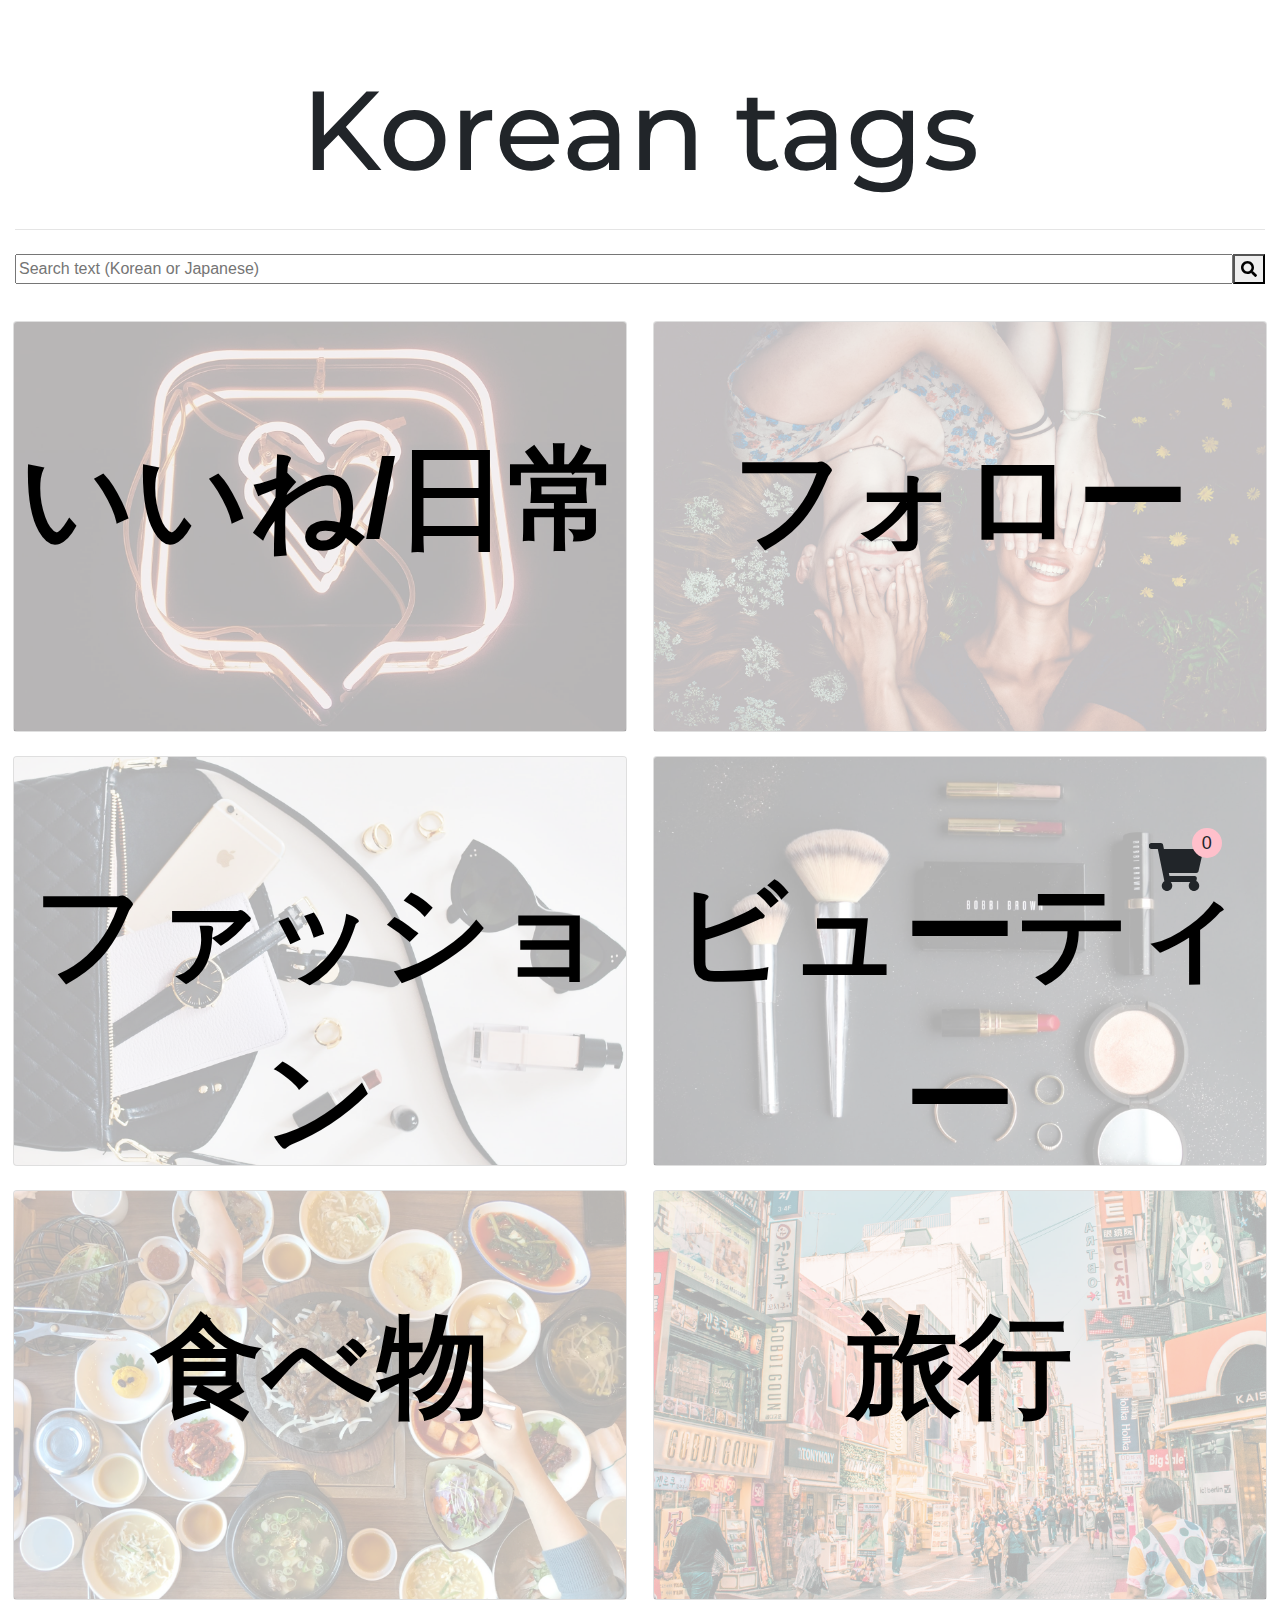
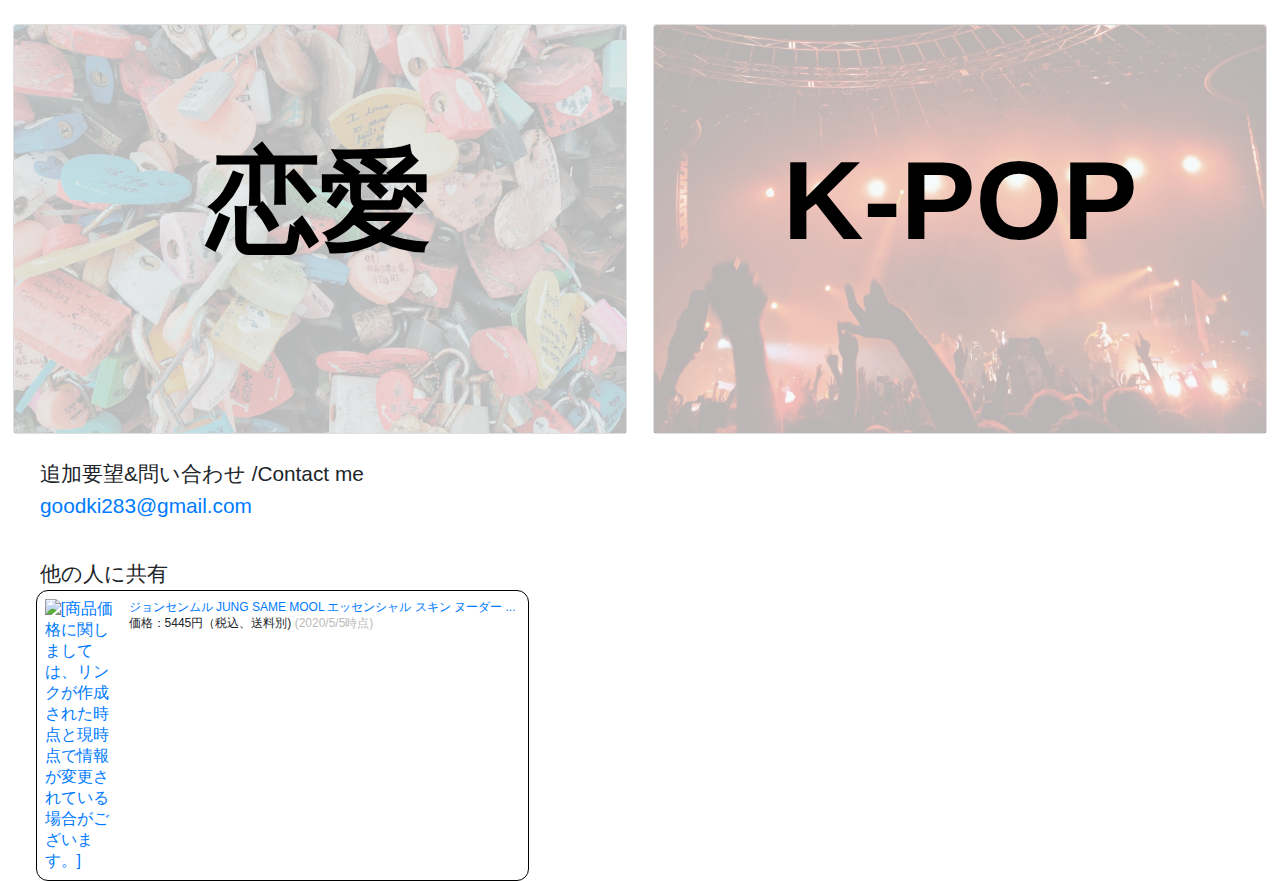
==== commit e36e10d1: "add hash tags" ====
--- a/index.html
+++ b/index.html
@@ -31,252 +31,13 @@
   <script defer src="js/all.js"></script>
   <!-- Go to www.addthis.com/dashboard to customize your tools -->
   <script type="text/javascript" src="//s7.addthis.com/js/300/addthis_widget.js#pubid=ra-5ead11ef2a3ebd6f"></script>
-  <style>
-    .md-pills .nav-link.active {
-      color: #fff;
-      background-color: #616161;
-    }
-
-    button.close {
-      position: absolute;
-      right: 0;
-      z-index: 2;
-      padding-right: 1rem;
-      padding-top: .6rem;
-    }
-
-    .card-img-top {
-      /* height: 20vw; */
-      opacity: 0.3;
-    }
-
-    .box {
-      position: relative;
-    }
-
-    /* 大デバイス（デスクトップ, 1200px 未満） */
-    @media (min-width: 992px) {
-      .text {
-        font-size: 7.0rem;
-      }
-
-      .card-text {
-        top: calc(50% - 7.0rem);
-        font-size: 7.0rem;
-      }
-
-      .tag_text {
-        font-size: 7.0rem;
-      }
-
-      .hiragana {
-        font-size: 3.0rem;
-      }
-
-      .tooltip-inner {
-        font-size: 2.0rem;
-      }
-
-      .all {
-        width: 4.4rem;
-      }
-
-      .hash_tags_list {
-        font-size: 3.0rem;
-      }
-    }
-
-    /* 中デバイス（タブレット, 992px 未満） */
-    @media (max-width: 991.98px) {
-      .text {
-        font-size: 6.0rem;
-      }
-
-      .card-text {
-        top: calc(50% - 4.4rem);
-        font-size: 4.4rem;
-      }
-
-      .tag_text {
-        font-size: 3.0rem;
-      }
-
-      .hiragana {
-        font-size: 2.0rem;
-      }
-
-      .tooltip-inner {
-        font-size: 1.5rem;
-      }
-
-      .all {
-        width: 3.4rem;
-      }
-
-      .li_text {
-        font-size: 2.0rem;
-      }
-
-      .hash_tags_list {
-        font-size: 2.0rem;
-      }
-
-      /* .container-fluid{
-        padding-right:0;
-      } */
-
-    }
-
-    /* 小デバイス（横向きモバイル, 768px 未満） */
-    @media (max-width: 767.98px) {
-      .text {
-        font-size: 5.0rem;
-      }
-
-      .card-text {
-        top: calc(50% - 3.0rem);
-        font-size: 3.0rem;
-      }
-
-      .tag_text {
-        font-size: 2.6rem;
-      }
-
-      .hiragana {
-        font-size: 1.6rem;
-      }
-
-      .tooltip-inner {
-        font-size: 1.0rem;
-      }
-
-      .hash_tags_list {
-        font-size: 1.5rem;
-      }
-
-      .all {
-        width: 3.0rem;
-      }
-    }
-
-    /* 極小デバイス（縦向きモバイル, 576px 未満） */
-    @media (max-width: 575.98px) {
-      .text {
-        font-size: 4.0rem;
-      }
-
-      .card-text {
-        top: calc(50% - 1.5rem);
-        font-size: 1.5rem;
-      }
-
-      .tag_text {
-        font-size: 1.3rem;
-      }
-
-      .hiragana {
-        font-size: 1.3rem;
-      }
-
-      .all {
-        width: 2.7rem;
-      }
-
-      .hash_tags_list {
-        font-size: 1.0rem;
-      }
-    }
-
-    .text {
-      font-family: 'Montserrat', sans-serif;
-      margin-top: 5%;
-    }
-
-    .li_text {
-      font-family: 'Hiragino Kaku Gothic Pro', 'ヒラギノ角ゴ Pro W3', 'メイリオ', Meiryo, 'ＭＳ Ｐゴシック', sans-serif;
-    }
-
-    .box div.card-text {
-      position: absolute;
-      width: 100%;
-      left: 0;
-      font-weight: bold;
-      /* font-family: 'M PLUS Rounded 1c', sans-serif; */
-      font-family: 'Hiragino Kaku Gothic Pro', 'ヒラギノ角ゴ Pro W3', 'メイリオ', Meiryo, 'ＭＳ Ｐゴシック', sans-serif;
-      text-align: center;
-      color: black;
-
-    }
-
-    .tag-cart {
-      position: sticky;
-      /* margin-left: 70%; */
-      float: right;
-      margin-right: 5%;
-      bottom: 1%;
-    }
-
-    .all {
-      /* border: solid 3px; */
-      /*線*/
-      border-radius: 10px;
-      /*角の丸み*/
-      font-weight: bold;
-      margin-top: 1%;
-      background: #FFF;
-      text-align: center;
-    }
-
-    ul.hira_ul,
-    ol {
-      background: #fcfcfc;
-      /*背景色*/
-      /* padding: 0.5em 0.5em 0.5em 2em; */
-      /*ボックス内の余白*/
-      /* border: solid 3px gray; */
-      /*線の種類 太さ 色*/
-      /* font-family: 'M PLUS Rounded 1c', sans-serif; */
-    }
-
-    ul li.hira_li,
-    ol li {
-      line-height: 1.5;
-      /*文の行高*/
-      /* padding: 0.5em 0; */
-      /*前後の文との余白*/
-    }
-
-    .col-md-6 {
-      padding-left: 3%;
-    }
-
-    .list-group-item {
-      border-top: 0;
-      border-left: 0;
-      border-bottom: solid 1px;
-      border-right: 0;
-      padding-bottom: 0px
-    }
-
-    .col-6 {
-      margin-left: 0;
-      margin-right: 0;
-      padding-left: 1%;
-      padding-right: 1%;
-    }
-
-    /* .x-btn {
-      font-size:3.0rem;
-    } */
-  </style>
-
 
 </head>
 
 
 <body>
   <div class="container-fluid">
-    <table border="0" cellpadding="0" cellspacing="0">
+    <!-- <table border="0" cellpadding="0" cellspacing="0">
       <tr>
         <td>
           <p style="font-size:12px;line-height:1.4em;margin:5px;word-wrap:break-word"></p>
@@ -305,10 +66,7 @@
           </div>
         </td>
       </tr>
-    </table>
-    <!-- Section
-    <section> -->
-
+    </table> -->
 
     <!-- Tag List Modal -->
     <div class="modal modal-tag fade" id="exampleModal" tabindex="-1" role="dialog" aria-labelledby="exampleModalLabel"
@@ -356,7 +114,7 @@
     <hr class="w-header my-4">
     <!-- <p class="text lead text-center text-muted pt-2 mb-5">You can find several korean tags in this section.</p> -->
     <div style="display:flex;text-align: center;margin-bottom:3%;">
-      <input type="text" style="width:100%;" placeholder="Search.." name="search"><button type="button"
+      <input type="text" style="width:100%;" placeholder="Search text (Korean or Japanese)" name="search"><button type="button"
         id="search-btn"><i class="fa fa-search"></i></button>
     </div>
     <!--First row-->
@@ -464,15 +222,17 @@
          font-size: large;"><span class="cart_num">0</span></div>
       <i class="fas fa-shopping-cart fa-3x"></i>
     </div>
-    <div style="font-size:1.3rem;margin-left:2.5%;">追加要望&問い合わせ /Contact me <br><a
+    <div style="font-size:1.3rem;margin-left:2%;">追加要望&問い合わせ /Contact me <br><a
         href="mailto:goodki283@gmail.com">goodki283@gmail.com</a></div>
-    <div style="font-size:1.3rem;margin-left:2.5%;margin-top:3%;">他の人に共有</div>
+    <div style="font-size:1.3rem;margin-left:2%;margin-top:3%;">
+      <div>他の人に共有</div>
+      <!-- Go to www.addthis.com/dashboard to customize your tools -->
+      <div class="addthis_inline_share_toolbox_sfd2"></div>
+    </div>
   </div>
 
-  <!-- Go to www.addthis.com/dashboard to customize your tools -->
-  <div class="addthis_inline_share_toolbox_sfd2"></div>
-
-  <table border="0" cellpadding="0" cellspacing="0">
+
+  <table border="0" cellpadding="0" cellspacing="0" style="margin-left:2%;">
     <tr>
       <td>
         <p style="font-size:12px;line-height:1.4em;margin:5px;word-wrap:break-word"></p>
@@ -536,7 +296,8 @@
       { korean: "좋튀", japanese: "いいねダッシュ" },
       { korean: "좋튀반사", japanese: "いいねダッシュ反射" },
       { korean: "좋아요꾸욱", japanese: "いいねぎゅっ" },
-      { korean: "좋아요꾹꾹", japanese: "いいねぎゅっぎゅっ" }
+      { korean: "좋아요꾹꾹", japanese: "いいねぎゅっぎゅっ" },
+      { korean: "인스타데일리", japanese: "インスタデイリー" }
     ],
     "か": [
       { korean: "소통", japanese: "コミュニケーション" },
@@ -556,7 +317,55 @@
       { korean: "소통인친", japanese: "コミュニケーションインスタフレンド" },
       { korean: "소통그램", japanese: "コミュニケーショングラム" },
       { korean: "소통댓글", japanese: "コミュニケーションコメント" },
-      { korean: "소통할까요", japanese: "コミュニケーションしましょうか" }
+      { korean: "소통할까요", japanese: "コミュニケーションしましょうか" },
+      { korean: "오늘", japanese: "今日" }
+    ],
+    "さ": [
+      { korean: "셀카", japanese: "セルフィー" },
+      { korean: "셀카그램", japanese: "セルフィーグラム" },
+      { korean: "셀카놀이", japanese: "セルフィー遊び" },
+      { korean: "셀카놀이중", japanese: "セルフィー遊び中" },
+      { korean: "셀카고자", japanese: "セルフィー下手くそ" },
+      { korean: "셀카투척", japanese: "セルフィー投げ" },
+      { korean: "셀카스타그램", japanese: "セルフィースタグラム" },
+      { korean: "셀카어플", japanese: "セルフィーアプリ" },
+      { korean: "셀카샷", japanese: "セルフィーショット" },
+      { korean: "셀카충", japanese: "セルフィー虫" },
+      { korean: "셀카봉", japanese: "自撮り棒" },
+      { korean: "셀카중독", japanese: "セルフィー中毒" },
+      { korean: "셀카존", japanese: "セルフィーゾーン" },
+      { korean: "셀카타임", japanese: "セルフィータイム" },
+      { korean: "셀카왕", japanese: "セルフィー王様" },
+      { korean: "셀카사진", japanese: "セルフィー写真" },
+      { korean: "셀카스타", japanese: "セルフィースタ" },
+      { korean: "셀카포즈", japanese: "セルフィーポーズ" },
+      { korean: "셀카사기꾼", japanese: "セルフィー詐欺師" },
+      { korean: "셀스타그램", japanese: "セルスタグラム" }
+    ],
+    "た": [
+      { korean: "퇴근", japanese: "退勤" },
+      { korean: "퇴근길", japanese: "退勤道(帰り道)" },
+      { korean: "퇴근하고싶다", japanese: "退勤したい" },
+      { korean: "퇴근후", japanese: "退勤後" },
+      { korean: "퇴근길에", japanese: "退勤道に（帰り道に）" },
+      { korean: "퇴근샷", japanese: "退勤ショット" },
+      { korean: "퇴근시간", japanese: "退勤時間" },
+      { korean: "퇴근중", japanese: "退勤中" },
+      { korean: "퇴근전", japanese: "退勤前" },
+      { korean: "퇴근하고", japanese: "退勤してから" },
+      { korean: "퇴근후한잔", japanese: "退勤後一杯" },
+      { korean: "퇴근후운동", japanese: "退勤後運動" },
+      { korean: "퇴근후공부", japanese: "退勤後運動" },
+      { korean: "퇴근후취미", japanese: "退勤後趣味" },
+      { korean: "퇴근시켜줘", japanese: "退勤させてくれ" },
+      { korean: "퇴근하자", japanese: "退勤しよう" },
+      { korean: "퇴근이다", japanese: "退勤だ" },
+      { korean: "데일리", japanese: "デイリー" },
+      { korean: "데일리운동", japanese: "デイリー運動" },
+      { korean: "데일리셀카", japanese: "デイリーセルフィー" },
+      { korean: "데일리그램", japanese: "デイリーグラム" },
+      { korean: "데일리스타그램", japanese: "デイリースタグラム" },
+      { korean: "데일리포트", japanese: "デイリーレポート" }
     ],
     "な": [
       { korean: "일상", japanese: "日常" },
@@ -584,8 +393,8 @@
       { korean: "일상블로그", japanese: "日常ブログ" },
       { korean: "일상스타그램데일리", japanese: "日常スタグラムdaily" },
       { korean: "일상만화", japanese: "日常漫画" },
-      { korean: "일상한복", japanese: "日常韓馥" },
-      { korean: "일상애한복", japanese: "日常に韓馥" },
+      { korean: "일상한복", japanese: "日常韓服" },
+      { korean: "일상애한복", japanese: "日常に韓服" },
       { korean: "일상샷", japanese: "日常ショット" },
       { korean: "일상생활", japanese: "日常生活" },
       { korean: "일상드로잉", japanese: "日常ドローイング" },
@@ -594,12 +403,37 @@
       { korean: "일상으로", japanese: "日常に" },
       { korean: "일상복귀", japanese: "日常復帰" },
       { korean: "일상시작", japanese: "日常スタート" },
-      { korean: "일상사진가", japanese: "日常フォトグラファー" }
+      { korean: "일상사진가", japanese: "日常フォトグラファー" },
+      { korean: "일기", japanese: "日記" },
+      { korean: "일과", japanese: "日課" }
     ]
   }
 
   // フォロー
   var followArray = {
+    "あ": [
+      { korean: "인친", japanese: "インチン(インスタ友達)" },
+      { korean: "인친환영", japanese: "インチン歓迎" },
+      { korean: "인친님", japanese: "インチン様" },
+      { korean: "인친그램", japanese: "インチングラム" },
+      { korean: "인친해요", japanese: "インチンしよう" },
+      { korean: "인친들", japanese: "インチンたち" },
+      { korean: "인친구함", japanese: "インチン募集" },
+      { korean: "인친소통", japanese: "インチンコミュニケーション" },
+      { korean: "인친스타그램", japanese: "インチンスタグラム" },
+      { korean: "인친좋아요", japanese: "インチンいいね" },
+      { korean: "인친맺어요", japanese: "インチンになろう" },
+      { korean: "인친님들", japanese: "インチン様たち" },
+      { korean: "인친하자", japanese: "インチンしよう" },
+      { korean: "인친늘리기", japanese: "インチン増やし" },
+      { korean: "인친할사람", japanese: "インチンする人" },
+      { korean: "인친해용", japanese: "インチンしよん" },
+      { korean: "인친맞팔", japanese: "インチン相互フォロー" },
+      { korean: "인친해요우리", japanese: "インチンしよう私たち" },
+      { korean: "인친댓글", japanese: "インチンコメント" },
+      { korean: "인친환영해요", japanese: "インチン歓迎します" },
+      { korean: "인친소", japanese: "インチンを紹介します" }
+    ], 
     "さ": [
       { korean: "맞팔", japanese: "相互フォロー" },
       { korean: "맞팔환영", japanese: "相互フォロー歓迎" },
@@ -615,16 +449,61 @@
       { korean: "맞팔좋아요", japanese: "相互フォローいいね" },
       { korean: "맞팔반사", japanese: "相互フォロー反射" },
       { korean: "맞팔대환영", japanese: "相互フォロー大歓迎" },
-      { korean: "맞팔소통", japanese: "相互フォローコミュニケーション" }
-    ],
+      { korean: "맞팔소통", japanese: "相互フォローコミュニケーション" },
+      { korean: "맞좋", japanese: "相(互フォロー)い(いね)" },
+      { korean: "맞팔은댓", japanese: "相互フォローはコメント" },
+      { korean: "맞팔하면선팔", japanese: "相互フォローすれば先フォロー" },
+      { korean: "맞팔로우", japanese: "相互フォロー" },
+      { korean: "맞팔스타그램", japanese: "相互フォロースタグラム" },
+      { korean: "맞팔가요", japanese: "相互フォロー行きましょう" }
+    ],
+    "た": [
+      { korean: "친구해요", japanese: "友達になろう" },
+      { korean: "친구", japanese: "友達" },
+      { korean: "친구스타그램", japanese: "友達スタグラム" },
+      { korean: "친구랑", japanese: "友達と" },
+      { korean: "친구구함", japanese: "友達募集中" },
+      { korean: "친구소환", japanese: "友達召喚" },
+      { korean: "친구하자", japanese: "友達しよう" },
+      { korean: "친구그램", japanese: "友達グラム" },
+      { korean: "친구추가", japanese: "友達追加" },
+      { korean: "친구만들기", japanese: "友達作り" },
+      { korean: "친구친구", japanese: "友達友達" },
+      { korean: "친구가최고", japanese: "友達が最高" },
+      { korean: "친구환영", japanese: "友達歓迎" },
+      { korean: "친구와함께", japanese: "友達と一緒に" },
+      { korean: "친구추천", japanese: "友達推薦" },
+      { korean: "친구태그", japanese: "友達タグ" },
+      { korean: "친구가", japanese: "友達が" },
+      { korean: "친구야고마워", japanese: "友達に感謝" },
+      { korean: "친구샷", japanese: "友達ショット" },
+      { korean: "친구찬스", japanese: "友達チャンス" },
+      { korean: "친구만나기", japanese: "友達と会う" }
+    ], 
     "は": [
       { korean: "팔로우", japanese: "フォロー" },
       { korean: "팔로우해요", japanese: "フォローしよう" },
       { korean: "팔로우환영", japanese: "フォロー歓迎" },
       { korean: "팔로우백", japanese: "フォローバック" },
       { korean: "팔로우미", japanese: "フォローミー" },
-      { korean: "팔로어", japanese: "フォロワー" },
+      { korean: "팔로워", japanese: "フォロワー" },
       { korean: "팔로잉", japanese: "フォローイング" },
+      { korean: "팔로우이벤트", japanese: "フォローイベント" },
+      { korean: "팔로우그램", japanese: "フォローグラム" },
+      { korean: "팔로우늘리기", japanese: "フォロー増やし" },
+      { korean: "팔로우100", japanese: "フォロー100" },
+      { korean: "팔로잉그램", japanese: "フォローインググラム" },
+      { korean: "팔로우늘리는법", japanese: "フォロー増やす方法" },
+      { korean: "팔로팔로미", japanese: "フォローフォローミー" },
+      { korean: "팔로미", japanese: "フォロミー" },
+      { korean: "팔로우테러", japanese: "フォローテロ" },
+      { korean: "팔로우좋아요", japanese: "フォローいいね" },
+      { korean: "팔로우하면맞팔", japanese: "フォローすると相互フォロー" },
+      { korean: "팔로우반사", japanese: "フォロー反射" },
+      { korean: "팔로우해주세요", japanese: "フォローしてください" },
+      { korean: "팔로윙", japanese: "フォローウィング" },
+      { korean: "팔로미팔로미", japanese: "フォローミーフォローミー" },
+      { korean: "팔로우하기", japanese: "フォローする" },
       { korean: "선팔하면맞팔", japanese: "フォロー返します" },
       { korean: "팔로잉", japanese: "フォローイング" }
     ]
@@ -633,6 +512,25 @@
 
   // ファッション
   var fashionwArray = {
+    "あ": [
+      { korean: "악세사리", japanese: "アクセサリー" },
+      { korean: "악세사리쇼핑몰", japanese: "アクセサリーショッピングモール" },
+      { korean: "악세사리그램", japanese: "アクセサリーグラム" },
+      { korean: "악세사리코디", japanese: "アクセサリーコーデ" },
+      { korean: "악세사리가게", japanese: "アクセサリー屋" },
+      { korean: "원피스", japanese: "ワンピース" },
+      { korean: "원피스코디", japanese: "ワンピースコーデ" },
+      { korean: "원피스수영복", japanese: "ワンピース水着" },
+      { korean: "원피스룩", japanese: "ワンピースルック" },
+      { korean: "원피스그램", japanese: "ワンピースグラム" },
+      { korean: "원피스덕후", japanese: "ワンピースオタク" },
+      { korean: "원피스코디추천", japanese: "ワンピースコーデ推薦" },
+      { korean: "귀걸이", japanese: "イアリング" },
+      { korean: "귀걸이추천", japanese: "イアリング推薦" },
+      { korean: "귀걸이그램", japanese: "イアリンググラム" },
+      { korean: "귀걸이자랑", japanese: "イアリング自慢" },
+      { korean: "귀걸이코디", japanese: "イアリングコーデ" }
+    ],
     "か": [
       { korean: "코디", japanese: "コーデ" },
       { korean: "코디스타그램", japanese: "コーデスタグラム" },
@@ -641,43 +539,112 @@
       { korean: "코디북", japanese: "コーデブック" },
       { korean: "코디그램", japanese: "コーデグラム" },
       { korean: "코디세트", japanese: "コーデセット" },
+      { korean: "코디룩", japanese: "コーデルック" },
+      { korean: "코디컷", japanese: "コーデカット" },
+      { korean: "코디법", japanese: "コーデ方法" },
+      { korean: "코디네이트", japanese: "コーディネート" },
       { korean: "코디룩추천", japanese: "コーデルックおすすめ" },
+      { korean: "코디제안", japanese: "コーデ提案" },
+      { korean: "코디모음", japanese: "コーデ集" },
+      { korean: "코디네이션", japanese: "コーディネーション" },
+      { korean: "코디아이템", japanese: "コーデアイテム" },
+      { korean: "커플코디", japanese: "カップルコーデ" },
+      { korean: "커플룩", japanese: "カップルルック、ペアールック" },
+      { korean: "커플옷", japanese: "カップル服" },
       { korean: "오늘의코디", japanese: "今日のコーデ" },
       { korean: "오오티디", japanese: "今日のコーデ(ootd,outfit of the day)" },
       { korean: "학생코디", japanese: "学生コーデ" },
       { korean: "연예인패션", japanese: "芸能人ファッション" },
-    ],
-    "た": [
-      { korean: "남자코디", japanese: "男子コーデ" },
-      { korean: "남자옷", japanese: "男子服" },
-      { korean: "남자옷코디", japanese: "男子服コーデ" },
-      { korean: "남자데일리룩", japanese: "男子デイリールック" },
-      { korean: "남친룩코디", japanese: "彼氏ルックスコーデ" },
-      { korean: "여친룩코디", japanese: "彼女ルックスコーデ" },
-      { korean: "남성패션", japanese: "男性ファッション" },
-      { korean: "남자패션", japanese: "男子ファッション" },
-      { korean: "데일리룩", japanese: "デイリールック" },
-      { korean: "데일리코디", japanese: "デイリーコーデ" },
-      { korean: "데일리룩코디", japanese: "デイリールックコーデ" },
-      { korean: "데일리패션", japanese: "デイリーファッション" },
-      { korean: "대학생코디", japanese: "大学生コーデ" },
-      { korean: "데이트코디", japanese: "デートコーデ" }
+      { korean: "연예인옷", japanese: "芸能人服" },
+      { korean: "연예인코디", japanese: "芸能人コーデ" },
+      { korean: "한국옷", japanese: "韓国服" } 
     ],
     "さ": [
       { korean: "여자코디", japanese: "女子コーデ" },
       { korean: "여자옷", japanese: "女子服" },
+      { korean: "여자모델", japanese: "女子モデル" },
+      { korean: "여자쇼핑몰", japanese: "女子ショッピングモール" },
+      { korean: "여자정장", japanese: "女子スーツ" },
+      { korean: "여자속옷", japanese: "女子下着" },
+      { korean: "여자가방", japanese: "女子カバン" },
+      { korean: "여자신발", japanese: "女子シューズ" },
+      { korean: "여자청바지", japanese: "女子ジーンズ" },
+      { korean: "여자니트", japanese: "女子ニート" },
+      { korean: "여자안경", japanese: "女子眼鏡" },
+      { korean: "여자지갑", japanese: "女子財布" },
+      { korean: "여자패션코디", japanese: "女子ファッションコーデ" },
       { korean: "여자옷코디", japanese: "女子服コーデ" },
       { korean: "여고생코디", japanese: "女子高生コーデ" },
       { korean: "여대생코디", japanese: "女子大学生コーデ" },
       { korean: "여자데일리룩", japanese: "女子デイリールック" },
       { korean: "여성패션", japanese: "女性ファッション" },
       { korean: "여자패션", japanese: "女子ファッション" },
-      { korean: "여자쇼핑몰", japanese: "女子ショッピングモール" }
+      { korean: "여자쇼핑몰", japanese: "女子ショッピングモール" },
+      { korean: "치마", japanese: "スカート" },
+      { korean: "치마바지", japanese: "スカートズボン" },
+      { korean: "치마코디", japanese: "スカートコーデ" }
+    ],
+    "た": [
+      { korean: "남자코디", japanese: "男子コーデ" },
+      { korean: "남자코디추천", japanese: "男子コーデ推薦" },
+      { korean: "남자옷", japanese: "男子服" },
+      { korean: "남자옷코디", japanese: "男子服コーデ" },
+      { korean: "남자코디룩", japanese: "男子コーデルック" },
+      { korean: "남자청바지", japanese: "男子ジーンズ" },
+      { korean: "남자정장", japanese: "男子スーツ" },
+      { korean: "남자셔츠", japanese: "男子シャツ" },
+      { korean: "남자바지", japanese: "男子ズボン" },
+      { korean: "남자신발", japanese: "男子シューズ" },
+      { korean: "남자운동화", japanese: "男子運動靴" },
+      { korean: "남자시계", japanese: "男子腕時計" },
+      { korean: "남자악세사리", japanese: "男子アクセサリー" },
+      { korean: "남자여름코디", japanese: "男子夏コーデ" },
+      { korean: "남자데일리룩", japanese: "男子デイリールック" },
+      { korean: "남친룩코디", japanese: "彼氏ルックスコーデ" },
+      { korean: "여친룩코디", japanese: "彼女ルックスコーデ" },
+      { korean: "남성패션", japanese: "男性ファッション" },
+      { korean: "남자패션", japanese: "男子ファッション" },
+      { korean: "남자패션코디", japanese: "男子ファッションコーデ" },
+      { korean: "남자모델", japanese: "男子モデル" },
+      { korean: "치마저고리", japanese: "チマチョゴリ" },
+      { korean: "데일리룩", japanese: "デイリールック" },
+      { korean: "데일리룩추천", japanese: "デイリールック推薦" },
+      { korean: "데일리코디", japanese: "デイリーコーデ" },
+      { korean: "데일리룩코디", japanese: "デイリールックコーデ" },
+      { korean: "데일리패션", japanese: "デイリーファッション" },
+      { korean: "데일리가방", japanese: "デイリーかばん" },
+      { korean: "데일리슈즈", japanese: "デイリーシューズ" },
+      { korean: "데일리백", japanese: "デイリーバック" },
+      { korean: "데일리원피스", japanese: "デイリーワンピース" },
+      { korean: "데일리렌즈", japanese: "デイリーレンズ" },
+      { korean: "데일리스타일", japanese: "デイリースタイル" },
+      { korean: "데일리핏", japanese: "デイリーフィット" },
+      { korean: "데일리목걸이", japanese: "デイリーネックレス" },
+      { korean: "데일리악세사리", japanese: "デイリーアクセサリー" },
+      { korean: "데일리신발", japanese: "デイリー靴" },
+      { korean: "데일리자켓", japanese: "デイリージャケット" },
+      { korean: "데일리샷", japanese: "デイリーショット" },
+      { korean: "데일리원피스", japanese: "デイリーワンピース" },
+      { korean: "데일리니트", japanese: "デイリーショット" },
+      { korean: "대학생코디", japanese: "大学生コーデ" },
+      { korean: "데이트코디", japanese: "デートコーデ" },
+      { korean: "맨투맨", japanese: "トレーナー" },
+      { korean: "맨투맨코디", japanese: "トレーナーコーデ" }
     ],
     "は": [
       { korean: "옷", japanese: "服" },
       { korean: "옷스타그램", japanese: "服スタグラム" },
-      { korean: "패션", japanese: "ファッション" },
+      { korean: "옷가게", japanese: "服屋" },
+      { korean: "옷코디", japanese: "服コーデ" },
+      { korean: "옷스타그램일상", japanese: "服スタグラム日常" },
+      { korean: "옷스타", japanese: "服スタ" },
+      { korean: "옷그램", japanese: "服グラム" },
+      { korean: "옷잘입는남자", japanese: "着こなしがいい男" },
+      { korean: "옷추천", japanese: "服推薦" },
+      { korean: "옷스타일", japanese: "服スタイル" },
+      { korean: "봄옷", japanese: "春服" },
+      { korean: "블라우스", japanese: "ブラウス" },
+      { korean: "블라우스코디", japanese: "ブラウスコーデ" },
       { korean: "패션스타그램", japanese: "ファッションスタグラム" },
       { korean: "패션피플", japanese: "ファッションピープル" },
       { korean: "패피", japanese: "ファッピー(ファッションピープル)" },
@@ -692,9 +659,7 @@
       { korean: "패션아이템", japanese: "ファッションアイテム" },
       { korean: "패션스타일", japanese: "ファッションスタイル" }
     ]
-
-  }
-
+  }
 
   // ビューティー
   var beautyArray = {
@@ -720,7 +685,8 @@
       { korean: "데일리화장", japanese: "デイリー化粧" },
       { korean: "데일리화장품", japanese: "デイリー化粧品" },
       { korean: "데일리메이크업", japanese: "デイリーメイクアップ" },
-      { korean: "오늘의화장품", japanese: "今日の化粧品" }
+      { korean: "오늘의화장품", japanese: "今日の化粧品" },
+      { korean: "다이어트", japanese: "ダイエット" },
     ],
     "さ": [
       { korean: "인생템", japanese: "人生アイテム" }
@@ -1134,14 +1100,9 @@
 
 
     for (let key in array) {
-      // var eng = changeHira(key);
-      // var tabList = '<li class="nav-item"><a class="nav-link hiragana" data-toggle="tab" role="tab"  data-option="'+eng+'" href="javascript:void(0);">'+key+'</a></li>';
-      // $('.hira-tab').append(tabList);
-      // var tagList = '<div class="'+eng+' hash_tags"><div class="all hiragana">'+key+'</div><div class="list-group li_text">';
       var value = array[key];
-
       value.filter(e => {
-        if (e["japanese"].indexOf(text) != -1) {
+        if (e["japanese"].indexOf(text) != -1 || e["korean"].indexOf(text) != -1) {
           // values に値が存在しない要素のみをフィルタリング
           resultArray.push(e);
         }
--- a/style.css
+++ b/style.css
@@ -0,0 +1,233 @@
+.md-pills .nav-link.active {
+    color: #fff;
+    background-color: #616161;
+  }
+
+  button.close {
+    position: absolute;
+    right: 0;
+    z-index: 2;
+    padding-right: 1rem;
+    padding-top: .6rem;
+  }
+
+  .card-img-top {
+    /* height: 20vw; */
+    opacity: 0.3;
+  }
+
+  .box {
+    position: relative;
+  }
+
+  /* 大デバイス（デスクトップ, 1200px 未満） */
+  @media (min-width: 992px) {
+    .text {
+      font-size: 7.0rem;
+    }
+
+    .card-text {
+      top: calc(50% - 7.0rem);
+      font-size: 7.0rem;
+    }
+
+    .tag_text {
+      font-size: 7.0rem;
+    }
+
+    .hiragana {
+      font-size: 3.0rem;
+    }
+
+    .tooltip-inner {
+      font-size: 2.0rem;
+    }
+
+    .all {
+      width: 4.4rem;
+    }
+
+    .hash_tags_list {
+      font-size: 3.0rem;
+    }
+  }
+
+  /* 中デバイス（タブレット, 992px 未満） */
+  @media (max-width: 991.98px) {
+    .text {
+      font-size: 6.0rem;
+    }
+
+    .card-text {
+      top: calc(50% - 4.4rem);
+      font-size: 4.4rem;
+    }
+
+    .tag_text {
+      font-size: 3.0rem;
+    }
+
+    .hiragana {
+      font-size: 2.0rem;
+    }
+
+    .tooltip-inner {
+      font-size: 1.5rem;
+    }
+
+    .all {
+      width: 3.4rem;
+    }
+
+    .li_text {
+      font-size: 2.0rem;
+    }
+
+    .hash_tags_list {
+      font-size: 2.0rem;
+    }
+
+    /* .container-fluid{
+      padding-right:0;
+    } */
+
+  }
+
+  /* 小デバイス（横向きモバイル, 768px 未満） */
+  @media (max-width: 767.98px) {
+    .text {
+      font-size: 5.0rem;
+    }
+
+    .card-text {
+      top: calc(50% - 3.0rem);
+      font-size: 3.0rem;
+    }
+
+    .tag_text {
+      font-size: 2.6rem;
+    }
+
+    .hiragana {
+      font-size: 1.6rem;
+    }
+
+    .tooltip-inner {
+      font-size: 1.0rem;
+    }
+
+    .hash_tags_list {
+      font-size: 1.5rem;
+    }
+
+    .all {
+      width: 3.0rem;
+    }
+  }
+
+  /* 極小デバイス（縦向きモバイル, 576px 未満） */
+  @media (max-width: 575.98px) {
+    .text {
+      font-size: 4.0rem;
+    }
+
+    .card-text {
+      top: calc(50% - 1.5rem);
+      font-size: 1.5rem;
+    }
+
+    .tag_text {
+      font-size: 1.3rem;
+    }
+
+    .hiragana {
+      font-size: 1.3rem;
+    }
+
+    .all {
+      width: 2.7rem;
+    }
+
+    .hash_tags_list {
+      font-size: 1.0rem;
+    }
+  }
+
+  .text {
+    font-family: 'Montserrat', sans-serif;
+    margin-top: 5%;
+  }
+
+  .li_text {
+    font-family: 'Hiragino Kaku Gothic Pro', 'ヒラギノ角ゴ Pro W3', 'メイリオ', Meiryo, 'ＭＳ Ｐゴシック', sans-serif;
+  }
+
+  .box div.card-text {
+    position: absolute;
+    width: 100%;
+    left: 0;
+    font-weight: bold;
+    /* font-family: 'M PLUS Rounded 1c', sans-serif; */
+    font-family: 'Hiragino Kaku Gothic Pro', 'ヒラギノ角ゴ Pro W3', 'メイリオ', Meiryo, 'ＭＳ Ｐゴシック', sans-serif;
+    text-align: center;
+    color: black;
+
+  }
+
+  .tag-cart {
+    position: sticky;
+    /* margin-left: 70%; */
+    float: right;
+    margin-right: 5%;
+    bottom: 1%;
+  }
+
+  .all {
+    /* border: solid 3px; */
+    /*線*/
+    border-radius: 10px;
+    /*角の丸み*/
+    font-weight: bold;
+    margin-top: 1%;
+    background: #FFF;
+    text-align: center;
+  }
+
+  ul.hira_ul,
+  ol {
+    background: #fcfcfc;
+    /*背景色*/
+    /* padding: 0.5em 0.5em 0.5em 2em; */
+    /*ボックス内の余白*/
+    /* border: solid 3px gray; */
+    /*線の種類 太さ 色*/
+    /* font-family: 'M PLUS Rounded 1c', sans-serif; */
+  }
+
+  ul li.hira_li,
+  ol li {
+    line-height: 1.5;
+    /*文の行高*/
+    /* padding: 0.5em 0; */
+    /*前後の文との余白*/
+  }
+
+  .col-md-6 {
+    padding-left: 3%;
+  }
+
+  .list-group-item {
+    border-top: 0;
+    border-left: 0;
+    border-bottom: solid 1px;
+    border-right: 0;
+    padding-bottom: 0px
+  }
+
+  .col-6 {
+    margin-left: 0;
+    margin-right: 0;
+    padding-left: 1%;
+    padding-right: 1%;
+  }
+
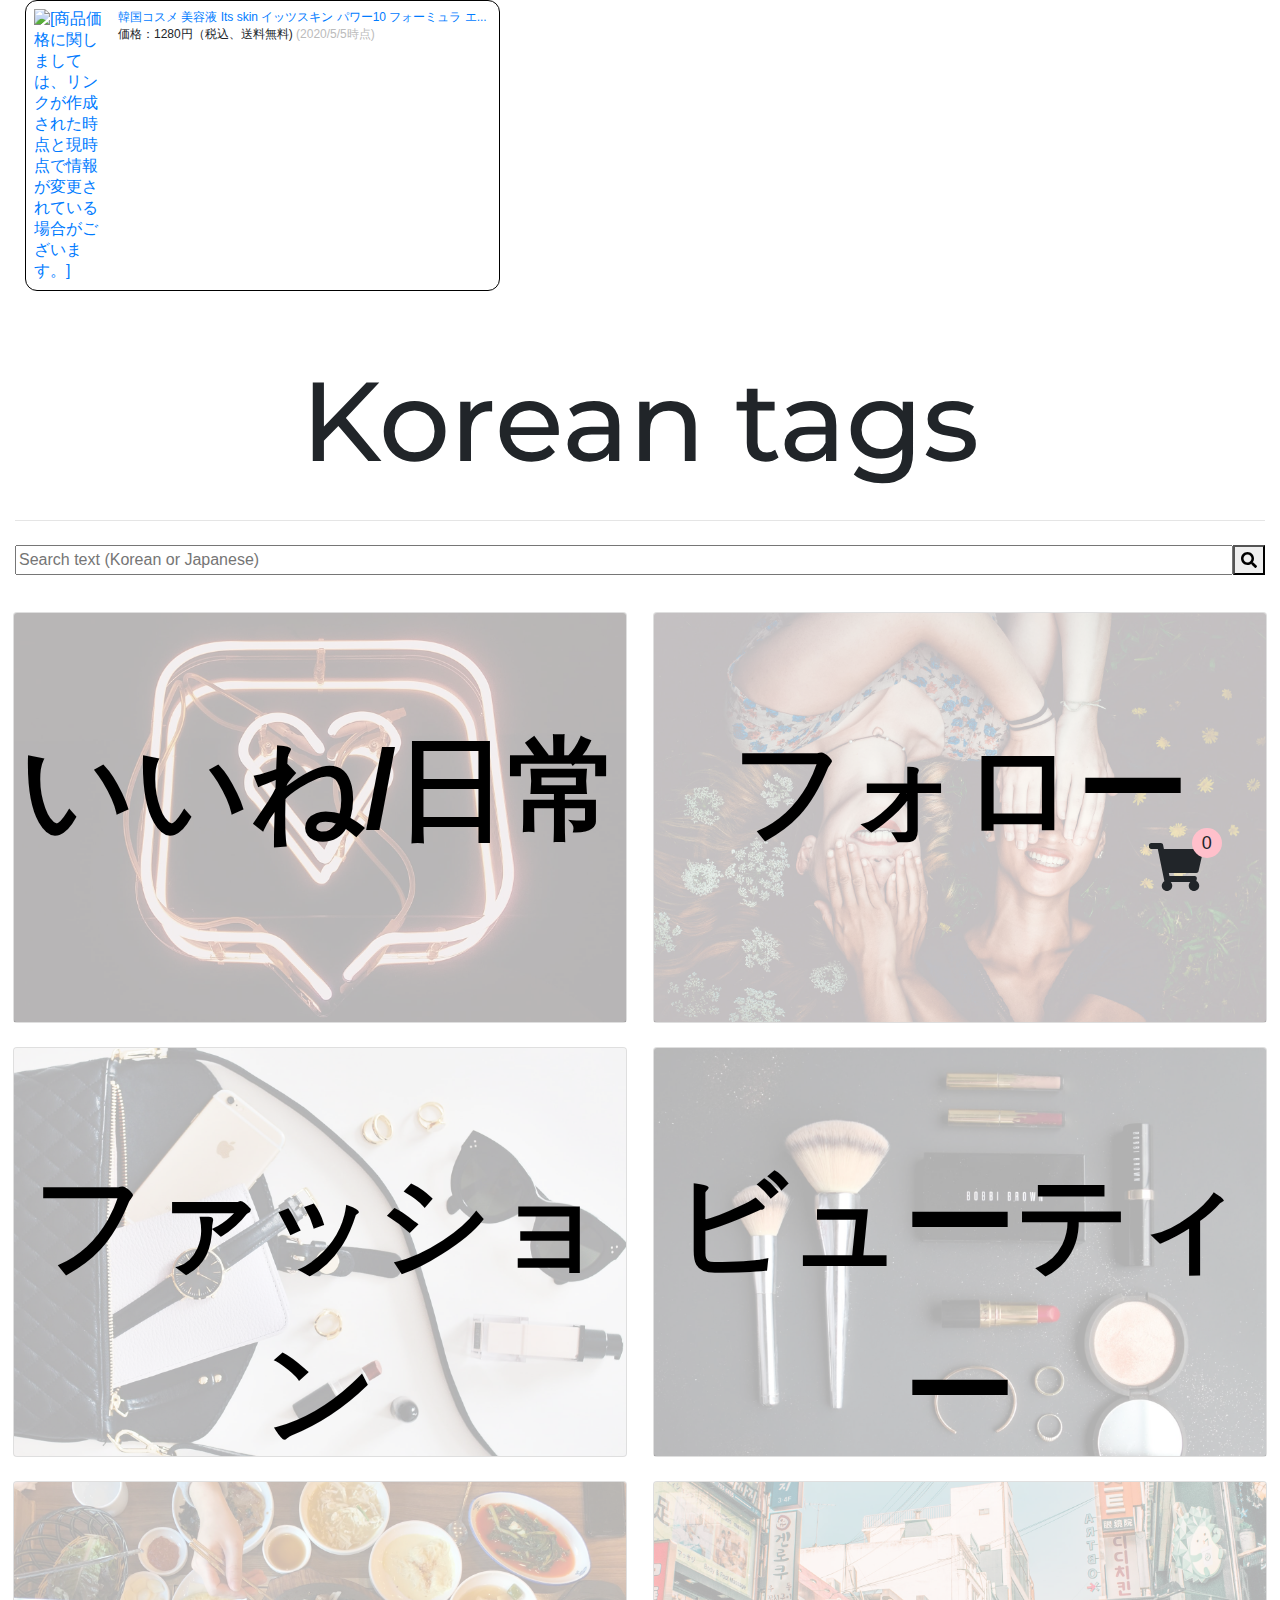
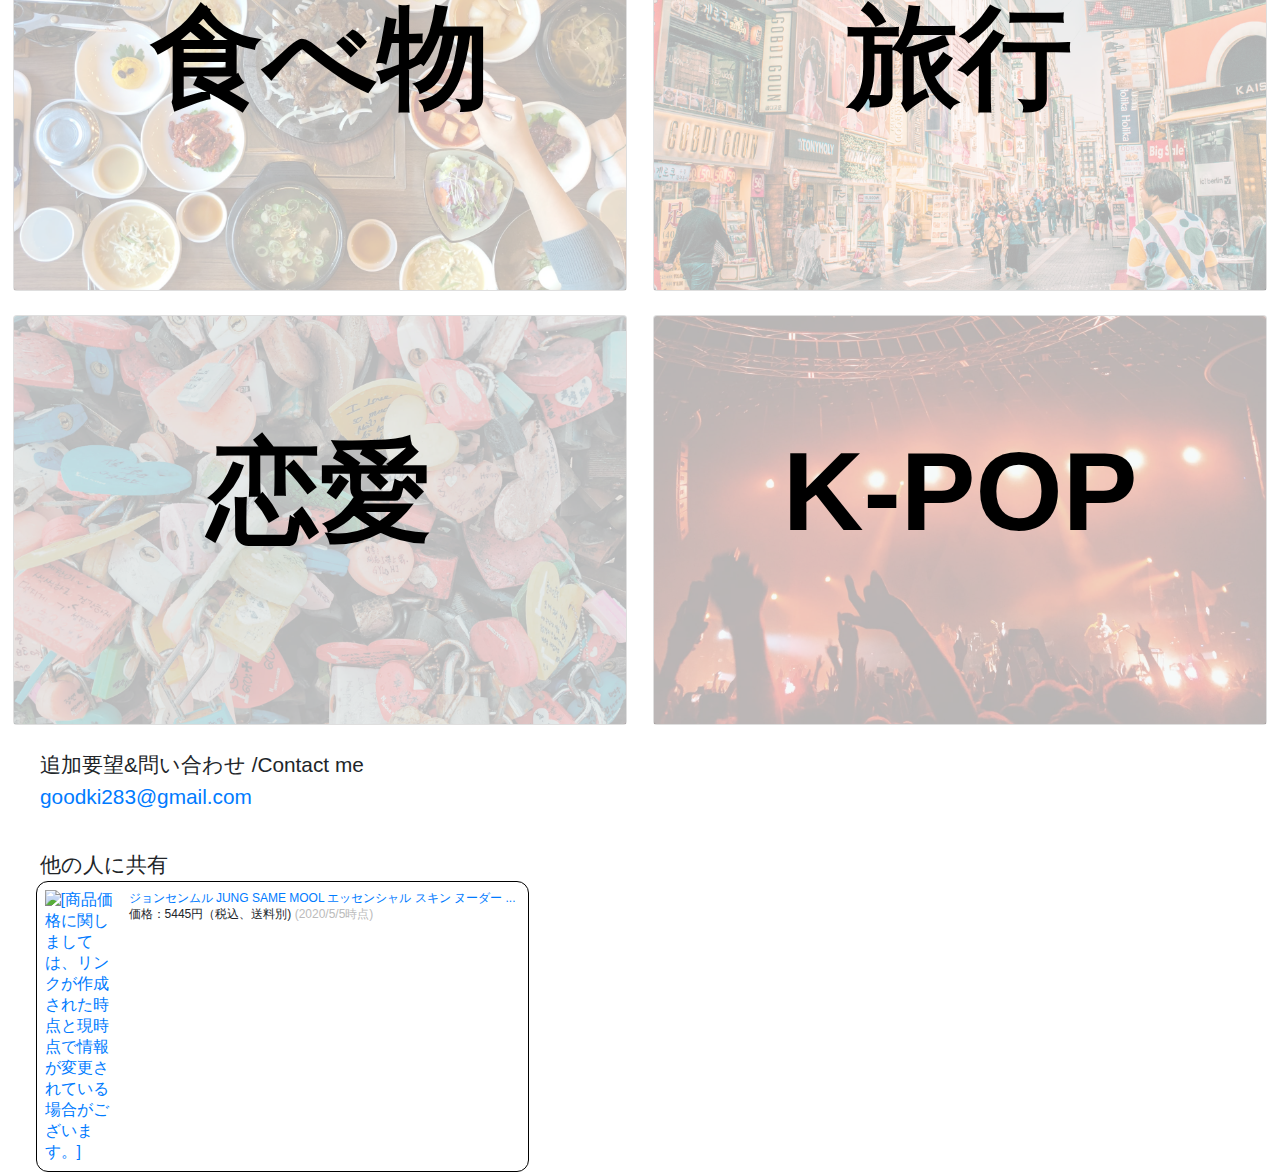
==== commit d5fcc352: "add rakuten ads" ====
--- a/index.html
+++ b/index.html
@@ -37,7 +37,7 @@
 
 <body>
   <div class="container-fluid">
-    <!-- <table border="0" cellpadding="0" cellspacing="0">
+    <table border="0" cellpadding="0" cellspacing="0">
       <tr>
         <td>
           <p style="font-size:12px;line-height:1.4em;margin:5px;word-wrap:break-word"></p>
@@ -66,7 +66,7 @@
           </div>
         </td>
       </tr>
-    </table> -->
+    </table>
 
     <!-- Tag List Modal -->
     <div class="modal modal-tag fade" id="exampleModal" tabindex="-1" role="dialog" aria-labelledby="exampleModalLabel"
@@ -661,6 +661,7 @@
     ]
   }
 
+
   // ビューティー
   var beautyArray = {
     "あ": [
